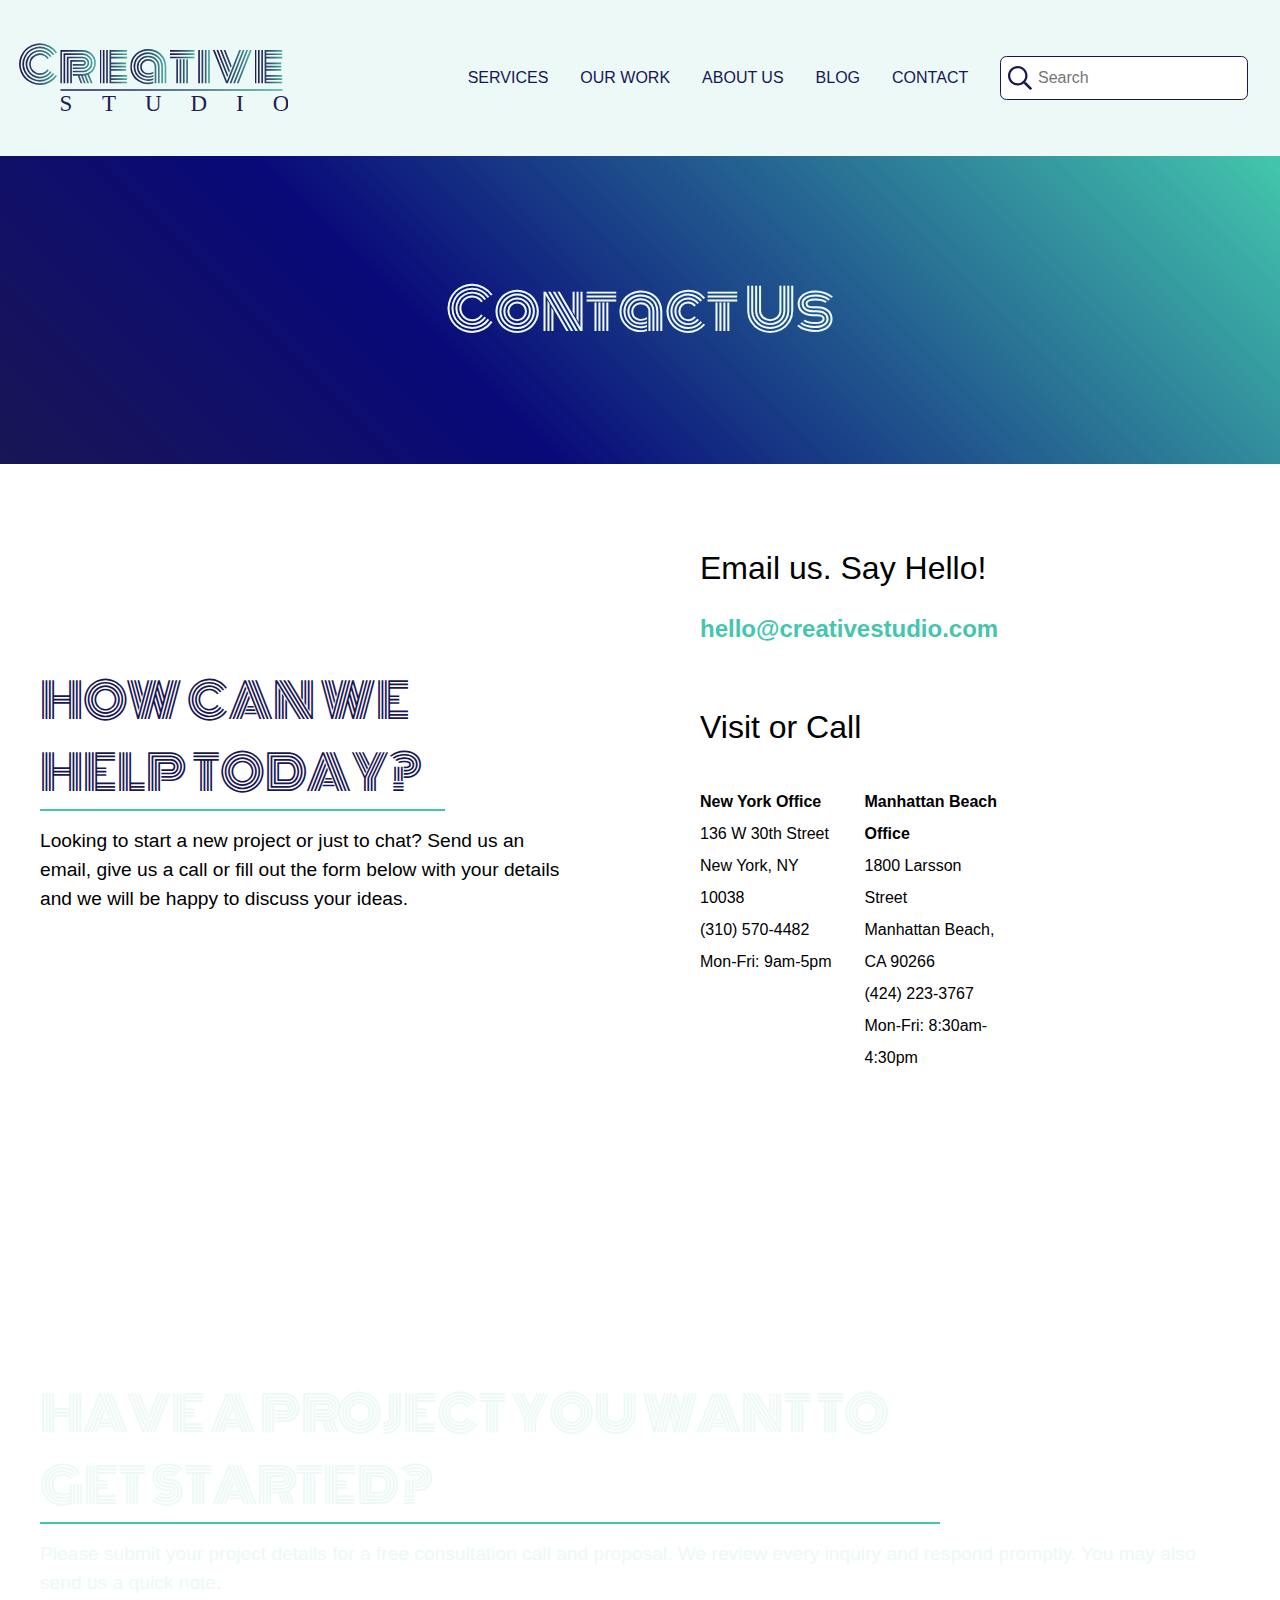
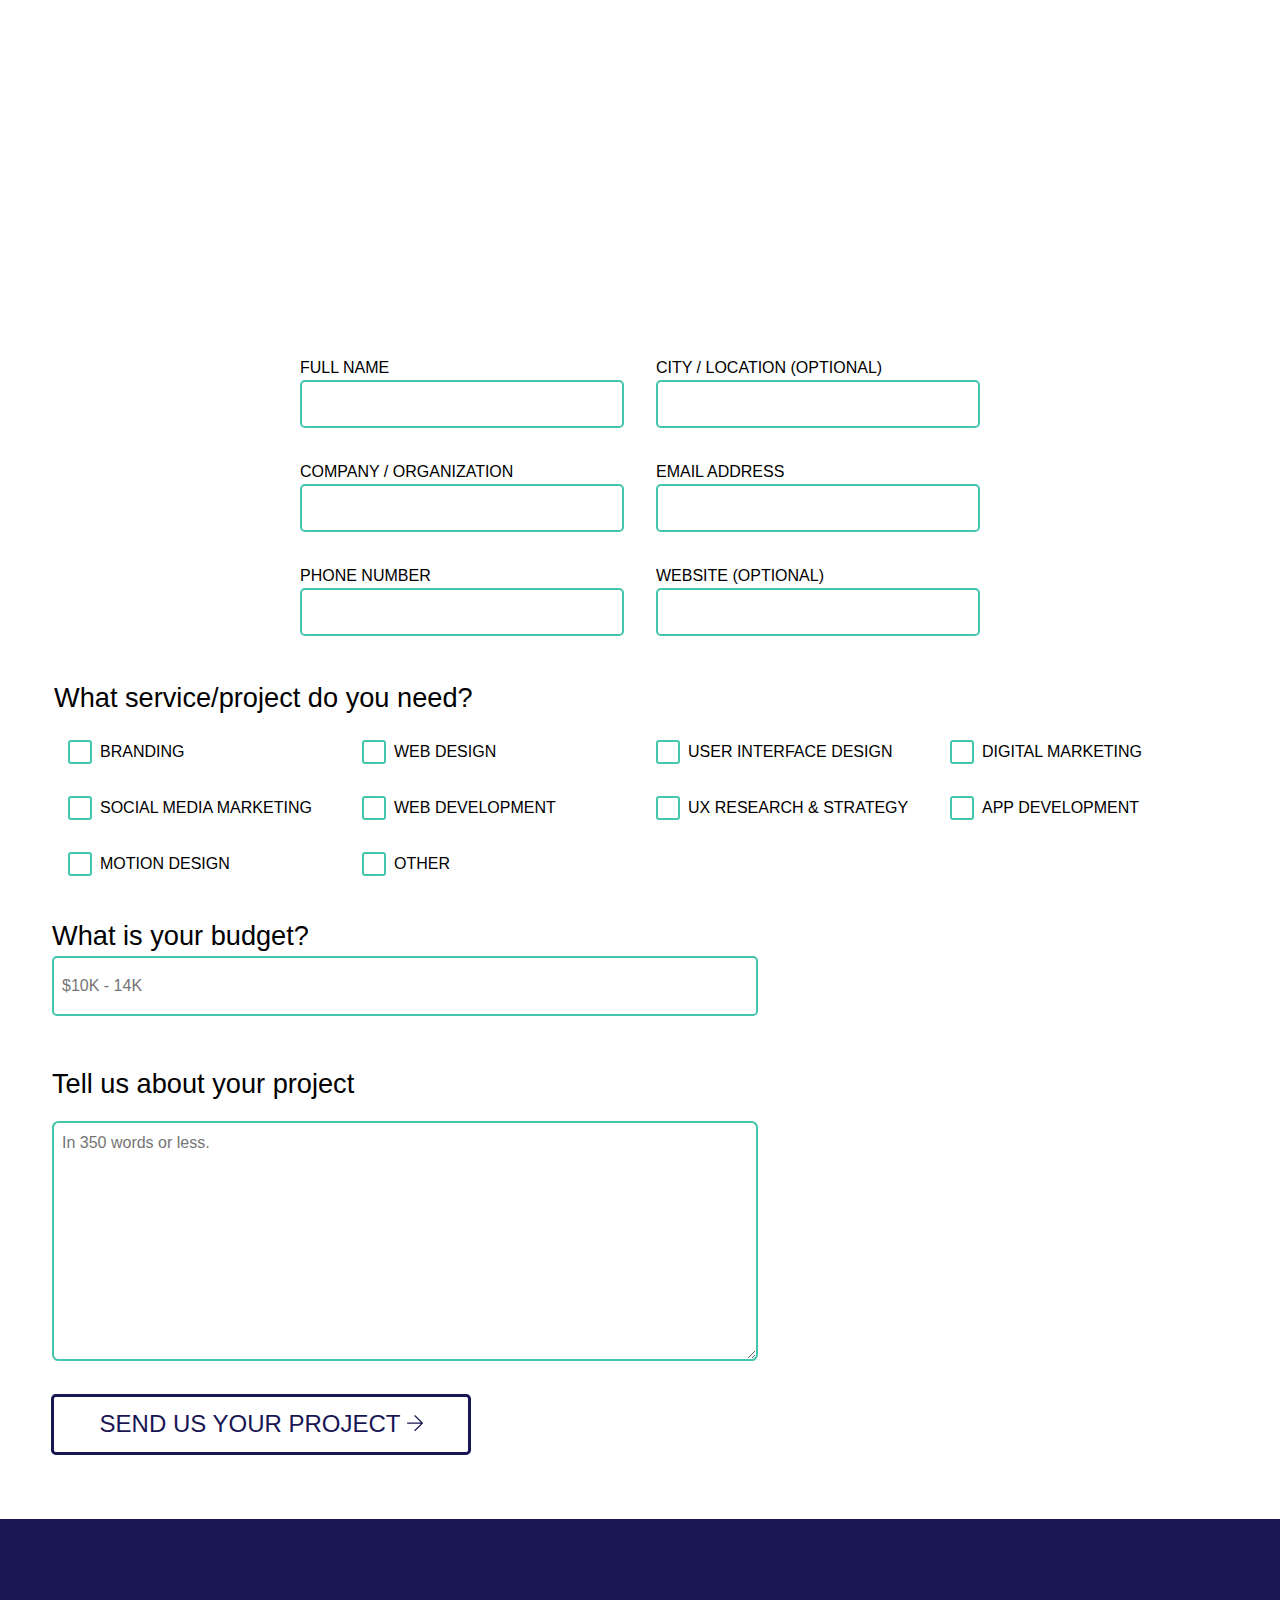
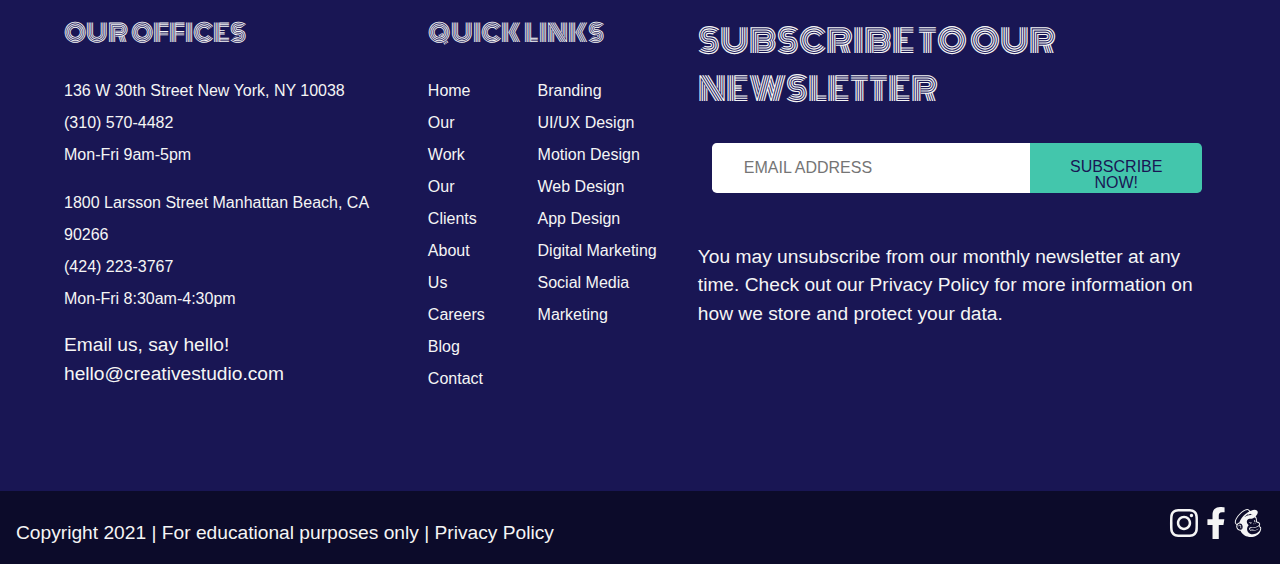
==== contact.html @ a8a440b5 "Initial commit" ====
<!DOCTYPE html>
<html lang="en">
	<head>
		<meta charset="utf-8">
		<meta name="viewport" content="width=device-width, initial-scale=1.0">
		<title>Creative Studio | Contact Us</title>
		<meta name="author" content="Christopher Glinka | glinkachris@gmail.com | GitHub: CGlinka95">
		<meta name="description" content="Assignment 3 to demonstrate my knowledge and skill to create an advanced layout.">
		<!-- Google Fonts -->
		<link rel="preconnect" href="https://fonts.googleapis.com">
		<link rel="preconnect" href="https://fonts.gstatic.com" crossorigin>
		<link href="https://fonts.googleapis.com/css2?family=Monoton&display=swap" rel="stylesheet">
		<!-- Stylesheets -->
		<link rel="stylesheet" type="text/css" href="css/modern-reset.css">
		<link rel="stylesheet" type="text/css" href="css/styles.css">
		<script src="js/index.js" defer></script>
	</head>
	<body>
		<header>
			<div class="inner-container wide-flex">
				<div class="flex">
					<h1 class="sr-only">Creative Studio</h1>
					<svg data-name="Layer 1" viewBox="0 0 556.74 156.56" xmlns="http://www.w3.org/2000/svg" xmlns:xlink="http://www.w3.org/1999/xlink"> 
						<a href="index.html">
							<defs>
							<style>.cls-1{fill:url(#a);}.cls-2{fill:url(#i);}.cls-3{fill:url(#h);}.cls-4{fill:url(#g);}.cls-5{fill:url(#f);}.cls-6{fill:url(#e);}.cls-7{fill:url(#d);}.cls-8{fill:url(#c);}.cls-9{font-size:47px;fill:#211c53;font-family:Rubik-Light, Rubik;font-weight:300;letter-spacing:1.25em;}.cls-10{letter-spacing:1.26em;}.cls-11{fill:none;stroke-miterlimit:10;stroke-width:3px;stroke:url(#b);}</style>
							<linearGradient id="a" x1="6.31" x2="84" y1="49.44" y2="49.44" gradientUnits="userSpaceOnUse">
							<stop stop-color="#fff" offset="0"/>
							<stop stop-color="#211c53" offset=".01"/>
							<stop stop-color="#232256" offset=".13"/>
							<stop stop-color="#283460" offset=".31"/>
							<stop stop-color="#30506f" offset=".51"/>
							<stop stop-color="#3b7884" offset=".74"/>
							<stop stop-color="#49ab9f" offset=".97"/>
							<stop stop-color="#4bb1a2" offset="1"/>
							</linearGradient>
							<linearGradient id="i" x1="90.52" x2="163.48" y1="54.54" y2="54.54" xlink:href="#a"/>
							<linearGradient id="h" x1="170.99" x2="227.37" y1="54.54" y2="54.54" xlink:href="#a"/>
							<linearGradient id="g" x1="233.75" x2="307.66" y1="54.47" y2="54.47" xlink:href="#a"/>
							<linearGradient id="f" x1="314.51" x2="365.55" y1="54.54" y2="54.54" xlink:href="#a"/>
							<linearGradient id="e" x1="373.01" x2="396.83" y1="54.54" y2="54.54" xlink:href="#a"/>
							<linearGradient id="d" x1="403.02" x2="482.5" y1="54.54" y2="54.54" xlink:href="#a"/>
							<linearGradient id="c" x1="488.51" x2="544.88" y1="54.54" y2="54.54" xlink:href="#a"/>
							<linearGradient id="b" x1="91" x2="545.49" y1="102.28" y2="102.28" gradientUnits="userSpaceOnUse">
							<stop stop-color="#fff" offset="0"/>
							<stop stop-color="#211c53" offset="0"/>
							<stop stop-color="#232256" offset=".13"/>
							<stop stop-color="#27325e" offset=".31"/>
							<stop stop-color="#2f4c6c" offset=".5"/>
							<stop stop-color="#397180" offset=".71"/>
							<stop stop-color="#46a099" offset=".93"/>
							<stop stop-color="#4bb1a2" offset="1"/>
							</linearGradient>
							</defs>
							<path class="cls-1" d="M84,25.53l-2.84,1.84A38.89,38.89,0,0,0,67.24,14.89,39.08,39.08,0,0,0,33.65,13.4,38.47,38.47,0,0,0,12.81,34.24a38.79,38.79,0,0,0,0,30.39A38.38,38.38,0,0,0,33.65,85.47a38.85,38.85,0,0,0,33.62-1.54A39.17,39.17,0,0,0,81.21,71.41L84,73.49A42.62,42.62,0,0,1,68.83,87a42.32,42.32,0,0,1-36.51,1.61A41.89,41.89,0,0,1,9.69,66a42,42,0,0,1,0-33A41.91,41.91,0,0,1,32.32,10.29a42.35,42.35,0,0,1,36.56,1.63A42.47,42.47,0,0,1,84,25.53ZM78.42,29.4l-2.83,1.84A32.22,32.22,0,0,0,64.08,20.92a32.28,32.28,0,0,0-27.81-1.25,31.45,31.45,0,0,0-17.2,17.2,32.26,32.26,0,0,0,0,25.14,31.54,31.54,0,0,0,17.2,17.2,31.81,31.81,0,0,0,12.57,2.55A31.45,31.45,0,0,0,64.1,77.93,32.41,32.41,0,0,0,75.59,67.58l2.74,2A35.61,35.61,0,0,1,65.64,81a35.86,35.86,0,0,1-34.71-.61,35.65,35.65,0,0,1-13-13,35.81,35.81,0,0,1,0-35.82,35.65,35.65,0,0,1,13-13,35.79,35.79,0,0,1,34.78-.57A35.75,35.75,0,0,1,78.42,29.4Zm-5.67,3.78L69.91,35a25.46,25.46,0,0,0-9-8.1A25.63,25.63,0,0,0,36,27.35a25.49,25.49,0,0,0-9.28,9.28,25.62,25.62,0,0,0,0,25.61A25.44,25.44,0,0,0,36,71.53a25.63,25.63,0,0,0,24.86.4A25.48,25.48,0,0,0,70,63.76l2.79,1.93A28.53,28.53,0,0,1,62.47,75a29,29,0,0,1-28.14-.47A28.65,28.65,0,0,1,23.79,63.94a29.12,29.12,0,0,1,0-29A28.8,28.8,0,0,1,34.33,24.39a29.08,29.08,0,0,1,28.14-.47A28.72,28.72,0,0,1,72.75,33.18Zm-5.62,3.88L64.34,38.9a18.63,18.63,0,0,0-15.5-8.18A18.73,18.73,0,0,0,30.13,49.44,18.71,18.71,0,0,0,48.84,68.15a18.29,18.29,0,0,0,8.86-2.22,18.61,18.61,0,0,0,6.64-6l2.74,2a22,22,0,0,1-7.84,7,22,22,0,0,1-19,.85A21.83,21.83,0,0,1,28.47,58a21.88,21.88,0,0,1,0-17.15A21.92,21.92,0,0,1,40.26,29.07a22,22,0,0,1,19,.87A21.94,21.94,0,0,1,67.13,37.06Z"/>
							<path class="cls-2" d="M116.22,69.66h20.51a23.27,23.27,0,0,0,11.63-3,23.17,23.17,0,0,0,11.72-20.32,20.87,20.87,0,0,0-3.17-11.08A23.48,23.48,0,0,0,148.34,27a23.13,23.13,0,0,0-11.61-3.07H93.92V88.57h-3.4v-68h46.21A26,26,0,0,1,147,22.62a27.66,27.66,0,0,1,8.53,5.58,26.64,26.64,0,0,1,5.77,8.24,23.58,23.58,0,0,1,2.17,9.88,27.05,27.05,0,0,1-3.78,14.43,24.83,24.83,0,0,1-10.16,9.39l7.14,18.43H153l-6.76-17.06c-.85.28-1.84.56-3,.85l6.38,16.21H146l-6.23-15.65a30.26,30.26,0,0,1-3.08.15l6,15.5h-3.6l-5.95-15.5h-3.07l5.72,15.5h-3.6l-5.76-15.5H116.22Zm0-6.8h20.51a16.39,16.39,0,0,0,11.68-4.63,15.73,15.73,0,0,0,4.86-11.91,14.56,14.56,0,0,0-5-10.89,16.3,16.3,0,0,0-11.58-4.71h-36V88.57h-3.4V27.32h39.41a19.57,19.57,0,0,1,14,5.7,17.85,17.85,0,0,1,6,13.3,19,19,0,0,1-5.89,14.22,19.48,19.48,0,0,1-14.06,5.72H116.22Zm0-6.81h20.51a10,10,0,0,0,6.9-2.55,9.16,9.16,0,0,0,2.84-7.18,8.1,8.1,0,0,0-3-6.1,9.76,9.76,0,0,0-6.78-2.69h-29.2v51h-3.4V34.13h32.6a13.1,13.1,0,0,1,9.2,3.68,11.35,11.35,0,0,1,3.94,8.51A12.43,12.43,0,0,1,146,55.89a13.14,13.14,0,0,1-9.31,3.57H116.22Zm-1.88,32.52h-3.41V40.93h25.8a6.67,6.67,0,0,1,4.49,1.58,4.87,4.87,0,0,1,1.85,3.81q0,6.33-6.34,6.33H116.22v-3.4h20.51a2.59,2.59,0,0,0,2.93-2.93,1.69,1.69,0,0,0-.87-1.4,3.61,3.61,0,0,0-2.06-.59H114.34Z"/>
							<path class="cls-3" d="M174.4,88.57H171v-68h3.41Zm6.8,0h-3.4v-68h3.4Zm6.81,0H184.6v-68H188Zm6.8-17h32.56V75H194.81v3.41h32.56v3.4H194.81v3.4h32.56v3.41h-36v-68h36v3.4H194.81v3.4h32.56v3.4H194.81v3.41h32.56v3.4H194.81V46h30.67v3.4H194.81v3.4h30.67v3.4H194.81V59.6h30.67V63H194.81Z"/>
							<path class="cls-4" d="M307.66,55V88.57h-3.4V55a33.21,33.21,0,0,0-4.49-17.22,30.93,30.93,0,0,0-12.24-11.72,36.13,36.13,0,0,0-17.3-4.14,32.92,32.92,0,0,0-16.77,4.4A32.76,32.76,0,0,0,239,65.57a29.72,29.72,0,0,0,5.1,9.12,35,35,0,0,0,7.47,6.74,33.72,33.72,0,0,0,9.12,4.3,34.39,34.39,0,0,0,10,1.46,26.77,26.77,0,0,0,10.58-2.12v3.5a32.46,32.46,0,0,1-10.77,1.84,39,39,0,0,1-11.13-1.61,35.49,35.49,0,0,1-10-4.75,38.13,38.13,0,0,1-8.1-7.42,32.36,32.36,0,0,1-5.48-10,36.48,36.48,0,0,1-2-12.1,36.36,36.36,0,0,1,10.33-25.45,35.31,35.31,0,0,1,11.62-7.7,37.36,37.36,0,0,1,14.53-2.86A40.73,40.73,0,0,1,285,21.18a35.85,35.85,0,0,1,11.9,7.35,33.38,33.38,0,0,1,7.9,11.55A38.17,38.17,0,0,1,307.66,55Zm-6.81,0V88.57h-3.4V55a26.62,26.62,0,0,0-3.57-13.82A24,24,0,0,0,284.13,32a29.75,29.75,0,0,0-13.9-3.21,26.42,26.42,0,0,0-13.37,3.47A25.4,25.4,0,0,0,244,54.54a26.8,26.8,0,0,0,2.22,11,22.66,22.66,0,0,0,6,8.2,27.66,27.66,0,0,0,8.55,5,28.8,28.8,0,0,0,10,1.77,26.26,26.26,0,0,0,10.49-2.22v3.45a30,30,0,0,1-10.58,2,31.31,31.31,0,0,1-15-3.68,28.68,28.68,0,0,1-15.07-25.57,28.62,28.62,0,0,1,2.29-11.34,28.41,28.41,0,0,1,15.66-15.55,30.1,30.1,0,0,1,11.72-2.31A33,33,0,0,1,285.85,29a27.46,27.46,0,0,1,11,10.49A30,30,0,0,1,300.85,55Zm-6.8,0V88.57h-3.4V55q0-8.92-5.72-14.2t-14.7-5.27a19,19,0,0,0-13.89,5.53,18.26,18.26,0,0,0-5.58,13.47,21.32,21.32,0,0,0,1.68,8.65A15.88,15.88,0,0,0,257,69.33a20.65,20.65,0,0,0,6.45,3.52A23.22,23.22,0,0,0,271,74.06a22.09,22.09,0,0,0,10.25-2.51v3.59a26.51,26.51,0,0,1-10.3,2.13,27.19,27.19,0,0,1-8.88-1.44,23.34,23.34,0,0,1-7.52-4.21,19.2,19.2,0,0,1-5.24-7.18,24.39,24.39,0,0,1-1.94-9.9A21.51,21.51,0,0,1,254,38.69a22.18,22.18,0,0,1,16.28-6.55,26.21,26.21,0,0,1,12.19,2.77,20.65,20.65,0,0,1,8.51,8A23.19,23.19,0,0,1,294.05,55Zm-10.21,0q0-6-3.73-9.35t-9.88-3.31a12.45,12.45,0,0,0-8.93,3.59,11.5,11.5,0,0,0-3.73,8.6,16,16,0,0,0,.75,5.08,10.49,10.49,0,0,0,5.15,6.19,14.35,14.35,0,0,0,3.76,1.4,19.94,19.94,0,0,0,4.18.42A18.77,18.77,0,0,0,281.24,65v3.41a21,21,0,0,1-9.87,2.41,21.88,21.88,0,0,1-6.41-.92,17.48,17.48,0,0,1-5.45-2.79,12.79,12.79,0,0,1-3.9-5.11,17.93,17.93,0,0,1-1.44-7.44,15,15,0,0,1,4.58-11.06A15.66,15.66,0,0,1,270.23,39q7.61,0,12.31,4.27T287.24,55V88.57h-3.4Z"/>
							<path class="cls-5" d="m314.51 23.92v-3.4h51v3.4zm0 6.8v-3.4h51v3.4zm0 6.81v-3.4h51v3.4zm13.61 1.84h3.4v49.2h-3.4zm6.81 0h3.4v49.2h-3.4zm6.8 0h3.4v49.2h-3.4zm6.8 0h3.41v49.2h-3.41z"/>
							<path class="cls-6" d="M373,20.52h3.41V88.57H373Zm6.81,0h3.4V88.57h-3.4Zm6.8,0H390V88.57h-3.41Zm6.81,0h3.4V88.57h-3.4Z"/>
							<path class="cls-7" d="M403,20.52h3.69L431.8,84l25.09-63.46h3.64L433.64,88.57H430Zm7.32,0H414l20.18,51-1.94,4.35Zm7.33,0h3.68L437.8,62.24,436,66.92Zm7.32,0h3.64l12.76,32.27-1.79,4.78Zm39.18,0h3.68L440.92,88.57h-3.64Zm7.37,0h3.64L448.24,88.57H444.6Zm7.28,0h3.68L455.57,88.57h-3.64Z"/>
							<path class="cls-8" d="M491.91,88.57h-3.4v-68h3.4Zm6.8,0h-3.4v-68h3.4Zm6.81,0h-3.4v-68h3.4Zm6.8-17h32.56V75H512.32v3.41h32.56v3.4H512.32v3.4h32.56v3.41h-36v-68h36v3.4H512.32v3.4h32.56v3.4H512.32v3.41h32.56v3.4H512.32V46H543v3.4H512.32v3.4H543v3.4H512.32V59.6H543V63H512.32Z"/>
							<text class="cls-9" transform="translate(89 146.13)">S<tspan class="cls-10" x="87.28" y="0">TUDIO</tspan></text>
							<line class="cls-11" x1="91" x2="545.49" y1="102.28" y2="102.28"/>
						</a>
					</svg>
					<div class="menu-icon">
						<svg enable-background="new 0 0 150 150" version="1.1" viewBox="0 0 150 150" xml:space="preserve" xmlns="http://www.w3.org/2000/svg">
							<path d="M15,30h120c8.284,0,15-6.716,15-15s-6.716-15-15-15H15C6.716,0,0,6.716,0,15S6.716,30,15,30z"/>
							<path d="M135,60H15C6.716,60,0,66.716,0,75s6.716,15,15,15h120c8.284,0,15-6.716,15-15S143.284,60,135,60z"/>
							<path d="M135 120h-120c-8.284 0-15 6.716-15 15s6.716 15 15 15h120c8.284 0 15-6.716 15-15s-6.716-15-15-15z"/>
						</svg>
					</div>
				</div>
				<nav class="navbar">
					<ul class="main-menu">
						<li>
							<a href="#">Services</a>
						</li>
						<li>
							<a href="#">Our Work</a>		
						</li>
						<li>
							<a href="#">About Us</a>	
						</li>
						<li>
							<a href="#">Blog</a>	
						</li>
						<li>
							<a href="contact.html">Contact</a>	
						</li>
						<li>
							<form action="#" method="GET" role="search">
								<label class="sr-only" for="search">Search Bar</label>
								<input type="text" id="search" placeholder="Search" />
							</form>		
						</li>
					</ul>
				</nav>
			</div>
		</header>

        <main>
            <h1>Contact Us</h1>
            <section class="contact-section-1">
                <div>
                    <h2>How Can We Help Today?</h2>
                    <p>
                        Looking to start a new project or just to chat? Send us an email, give us a call or fill out the form below with your details and we will be happy to discuss your ideas.
                    </p>
                </div>
                <div>
                    <h3>Email us. Say Hello!</h3>
                    <p>hello@creativestudio.com</p>
                    <h3>Visit or Call</h3>
                    <div class="md-flex-container">
                        <ul>
                            <li>New York Office</li>
                            <li>136 W 30th Street</li>
							<li>New York, NY 10038</li>
                            <li>(310) 570-4482</li>
                            <li>Mon-Fri: 9am-5pm</li>
                        </ul>
                        <ul>
                            <li>Manhattan Beach Office</li>
                            <li>1800 Larsson Street</li>
                            <li>Manhattan Beach, CA 90266</li>
							<li>(424) 223-3767</li>
                            <li>Mon-Fri: 8:30am-4:30pm</li>
                        </ul>
                    </div>
                </div>
            </section>

            <section class="background-img-2">
				<div class="wrapper-2">
					<h2>Have A Project You Want To Get Started?</h2>
					<p>
						Please submit your project details for a free consultation call and proposal. We review every inquiry and respond promptly. You may also send us a quick note.
					</p>
				</div>
            </section>

            <form action="#" method="POST">
                <fieldset class="md-flex-container">
					<div class="customer-info">
						<div>
							<label for="fullName">Full Name</label>
							<input type="text" id="fullName" required>
						</div>
						<div>
							<label for="company">Company / Organization</label>
							<input type="text" id="company" required>
						</div>
						<div>
							<label for="phone">Phone Number</label>
							<input type="text" id="phone" required>
						</div>
					</div>
					<div class="customer-info">
						<div>
							<label for="city">City / Location (optional)</label>
							<input type="text" id="city">
						</div>
						<div>
							<label for="email">Email Address</label>
							<input type="email" id="email" required>
						</div>
						<div>
							<label for="website">Website (optional)</label>
							<input type="text" id="website">
						</div>
					</div>
				</fieldset>

				<fieldset class="checkbox-form-control">
					<legend>What service/project do you need?</legend>
					<div>
						<input type="checkbox" id="checkbox_1">
						<label for="checkbox_1">Branding</label>
					</div>
					<div>
						<input type="checkbox" id="checkbox_2">
						<label for="checkbox_2">Web Design</label>
					</div>
					<div>
						<input type="checkbox" id="checkbox_3">
						<label for="checkbox_3">User Interface Design</label>
					</div>
					<div>
						<input type="checkbox" id="checkbox_4">
						<label for="checkbox_4">Digital Marketing</label>
					</div>
					<div>
						<input type="checkbox" id="checkbox_5">
						<label for="checkbox_5">Social Media Marketing</label>
					</div>
					<div>
						<input type="checkbox" id="checkbox_6">
						<label for="checkbox_6">Web Development</label>
					</div>
					<div>
						<input type="checkbox" id="checkbox_7">
						<label for="checkbox_7">UX Research & Strategy</label>
					</div>
					<div>
						<input type="checkbox" id="checkbox_8">
						<label for="checkbox_8">App Development</label>
					</div>
					<div>
						<input type="checkbox" id="checkbox_9">
						<label for="checkbox_9">Motion Design</label>
					</div>
					<div>
						<input type="checkbox" id="checkbox_10">
						<label for="checkbox_10">Other</label>
					</div>
				</fieldset>

				<fieldset class="budget-form-control">
					<div>
						<label for="budget">What is your budget?</label>
						<input type="number" id="budget" placeholder="$10K - 14K">
					</div>
				</fieldset>

				<fieldset class="textarea-form-control">
					<label for="description">Tell us about your project</label>
					<textarea name="projectDescription" id="description" placeholder="In 350 words or less." maxlength="350"></textarea>
				</fieldset>
				<div class="wrapper">
					<button type="submit">Send Us Your Project 
						<svg class="svg-inline--fa fa-arrow-right fa-w-14" aria-hidden="true" data-icon="arrow-right" data-prefix="fal" focusable="false" role="img" viewBox="0 0 448 512" xmlns="http://www.w3.org/2000/svg">
							<path d="M216.464 36.465l-7.071 7.07c-4.686 4.686-4.686 12.284 0 16.971L387.887 239H12c-6.627 0-12 5.373-12 12v10c0 6.627 5.373 12 12 12h375.887L209.393 451.494c-4.686 4.686-4.686 12.284 0 16.971l7.071 7.07c4.686 4.686 12.284 4.686 16.97 0l211.051-211.05c4.686-4.686 4.686-12.284 0-16.971L233.434 36.465c-4.686-4.687-12.284-4.687-16.97 0z" fill="currentColor"/>
						</svg>
					</button>
				</div>
            </form>
        </main>

        <footer>
            <section class="lg-flex-container">
				<div class="footer-flex-container">
					<div>
						<h2>Our Offices</h2>
						<ul>
							<li>136 W 30th Street New York, NY 10038</li>
							<li>(310) 570-4482</li>
							<li>Mon-Fri 9am-5pm</li>
						</ul>
						<ul>
							<li>1800 Larsson Street Manhattan Beach, CA 90266</li>
							<li>(424) 223-3767</li>
							<li>Mon-Fri 8:30am-4:30pm</li>
						</ul>
						<p>Email us, say hello! hello@creativestudio.com</p>
					</div>
	
					<div>
						<h2>Quick Links</h2>
						<nav class="footer-flex-container-2">
							<ul>
								<li><a href="#">Home</a></li>
								<li><a href="#">Our Work</a></li>
								<li><a href="#">Our Clients</a></li>
								<li><a href="#">About Us</a></li>
								<li><a href="#">Careers</a></li>
								<li><a href="#">Blog</a></li>
								<li><a href="#">Contact</a></li>
							</ul>
							<ul>
								<li><a href="#">Branding</a></li>
								<li><a href="#">UI/UX Design</a></li>
								<li><a href="#">Motion Design</a></li>
								<li><a href="#">Web Design</a></li>
								<li><a href="#">App Design</a></li>
								<li><a href="#">Digital Marketing</a></li>
								<li><a href="#">Social Media Marketing</a></li>
							</ul>
						</nav>
					</div>
				</div>
				
				<section>
					<h2>Subscribe To Our Newsletter</h2>
					<form action="#" method="POST">
						<fieldset class="subscription-form-control">
							<label class="sr-only" for="subEmail">Email Address</label>
							<input type="text" id="subEmail" placeholder="EMAIL ADDRESS">
							<button type="submit">SUBSCRIBE NOW!</button>
						</fieldset>
					</form>
					<p>
						You may unsubscribe from our monthly newsletter at any time. Check out our Privacy Policy for more information on how we store and protect your data.
					</p>
				</section>
			</section>

			<div class="sub-footer">
				<div class="sub-footer-wrapper">
					<div class="svg-container">
						<svg class="svg-inline--fa fa-instagram fa-w-14" aria-hidden="true" data-icon="instagram" data-prefix="fab" focusable="false" role="img" viewBox="0 0 448 512" xmlns="http://www.w3.org/2000/svg">
							<path d="M224.1 141c-63.6 0-114.9 51.3-114.9 114.9s51.3 114.9 114.9 114.9S339 319.5 339 255.9 287.7 141 224.1 141zm0 189.6c-41.1 0-74.7-33.5-74.7-74.7s33.5-74.7 74.7-74.7 74.7 33.5 74.7 74.7-33.6 74.7-74.7 74.7zm146.4-194.3c0 14.9-12 26.8-26.8 26.8-14.9 0-26.8-12-26.8-26.8s12-26.8 26.8-26.8 26.8 12 26.8 26.8zm76.1 27.2c-1.7-35.9-9.9-67.7-36.2-93.9-26.2-26.2-58-34.4-93.9-36.2-37-2.1-147.9-2.1-184.9 0-35.8 1.7-67.6 9.9-93.9 36.1s-34.4 58-36.2 93.9c-2.1 37-2.1 147.9 0 184.9 1.7 35.9 9.9 67.7 36.2 93.9s58 34.4 93.9 36.2c37 2.1 147.9 2.1 184.9 0 35.9-1.7 67.7-9.9 93.9-36.2 26.2-26.2 34.4-58 36.2-93.9 2.1-37 2.1-147.8 0-184.8zM398.8 388c-7.8 19.6-22.9 34.7-42.6 42.6-29.5 11.7-99.5 9-132.1 9s-102.7 2.6-132.1-9c-19.6-7.8-34.7-22.9-42.6-42.6-11.7-29.5-9-99.5-9-132.1s-2.6-102.7 9-132.1c7.8-19.6 22.9-34.7 42.6-42.6 29.5-11.7 99.5-9 132.1-9s102.7-2.6 132.1 9c19.6 7.8 34.7 22.9 42.6 42.6 11.7 29.5 9 99.5 9 132.1s2.7 102.7-9 132.1z" fill="currentColor"/>
						</svg>
						<svg class="svg-inline--fa fa-facebook-f fa-w-10" aria-hidden="true" data-icon="facebook-f" data-prefix="fab" focusable="false" role="img" viewBox="0 0 320 512" xmlns="http://www.w3.org/2000/svg">
							<path d="M279.14 288l14.22-92.66h-88.91v-60.13c0-25.35 12.42-50.06 52.24-50.06h40.42V6.26S260.43 0 225.36 0c-73.22 0-121.08 44.38-121.08 124.72v70.62H22.89V288h81.39v224h100.17V288z" fill="currentColor"/>
						</svg>
						<svg class="svg-inline--fa fa-mailchimp fa-w-14" aria-hidden="true" data-icon="mailchimp" data-prefix="fab" focusable="false" role="img" viewBox="0 0 448 512" xmlns="http://www.w3.org/2000/svg">
							<path d="M330.61 243.52a36.15 36.15 0 0 1 9.3 0c1.66-3.83 1.95-10.43.45-17.61-2.23-10.67-5.25-17.14-11.48-16.13s-6.47 8.74-4.24 19.42c1.26 6 3.49 11.14 6 14.32zM277.05 252c4.47 2 7.2 3.26 8.28 2.13 1.89-1.94-3.48-9.39-12.12-13.09a31.44 31.44 0 0 0-30.61 3.68c-3 2.18-5.81 5.22-5.41 7.06.85 3.74 10-2.71 22.6-3.48 7-.44 12.8 1.75 17.26 3.71zm-9 5.13c-9.07 1.42-15 6.53-13.47 10.1.9.34 1.17.81 5.21-.81a37 37 0 0 1 18.72-1.95c2.92.34 4.31.52 4.94-.49 1.46-2.22-5.71-8-15.39-6.85zm54.17 17.1c3.38-6.87-10.9-13.93-14.3-7s10.92 13.88 14.32 6.97zm15.66-20.47c-7.66-.13-7.95 15.8-.26 15.93s7.98-15.81.28-15.96zm-218.79 78.9c-1.32.31-6 1.45-8.47-2.35-5.2-8 11.11-20.38 3-35.77-9.1-17.47-27.82-13.54-35.05-5.54-8.71 9.6-8.72 23.54-5 24.08 4.27.57 4.08-6.47 7.38-11.63a12.83 12.83 0 0 1 17.85-3.72c11.59 7.59 1.37 17.76 2.28 28.62 1.39 16.68 18.42 16.37 21.58 9a2.08 2.08 0 0 0-.2-2.33c.03.89.68-1.3-3.35-.39zm299.72-17.07c-3.35-11.73-2.57-9.22-6.78-20.52 2.45-3.67 15.29-24-3.07-43.25-10.4-10.92-33.9-16.54-41.1-18.54-1.5-11.39 4.65-58.7-21.52-83 20.79-21.55 33.76-45.29 33.73-65.65-.06-39.16-48.15-51-107.42-26.47l-12.55 5.33c-.06-.05-22.71-22.27-23.05-22.57C169.5-18-41.77 216.81 25.78 273.85l14.76 12.51a72.49 72.49 0 0 0-4.1 33.5c3.36 33.4 36 60.42 67.53 60.38 57.73 133.06 267.9 133.28 322.29 3 1.74-4.47 9.11-24.61 9.11-42.38s-10.09-25.27-16.53-25.27zm-316 48.16c-22.82-.61-47.46-21.15-49.91-45.51-6.17-61.31 74.26-75.27 84-12.33 4.54 29.64-4.67 58.49-34.12 57.81zM84.3 249.55C69.14 252.5 55.78 261.09 47.6 273c-4.88-4.07-14-12-15.59-15-13.01-24.85 14.24-73 33.3-100.21C112.42 90.56 186.19 39.68 220.36 48.91c5.55 1.57 23.94 22.89 23.94 22.89s-34.15 18.94-65.8 45.35c-42.66 32.85-74.89 80.59-94.2 132.4zM323.18 350.7s-35.74 5.3-69.51-7.07c6.21-20.16 27 6.1 96.4-13.81 15.29-4.38 35.37-13 51-25.35a102.85 102.85 0 0 1 7.12 24.28c3.66-.66 14.25-.52 11.44 18.1-3.29 19.87-11.73 36-25.93 50.84A106.86 106.86 0 0 1 362.55 421a132.45 132.45 0 0 1-20.34 8.58c-53.51 17.48-108.3-1.74-126-43a66.33 66.33 0 0 1-3.55-9.74c-7.53-27.2-1.14-59.83 18.84-80.37 1.23-1.31 2.48-2.85 2.48-4.79a8.45 8.45 0 0 0-1.92-4.54c-7-10.13-31.19-27.4-26.33-60.83 3.5-24 24.49-40.91 44.07-39.91l5 .29c8.48.5 15.89 1.59 22.88 1.88 11.69.5 22.2-1.19 34.64-11.56 4.2-3.5 7.57-6.54 13.26-7.51a17.45 17.45 0 0 1 13.6 2.24c10 6.64 11.4 22.73 11.92 34.49.29 6.72 1.1 23 1.38 27.63.63 10.67 3.43 12.17 9.11 14 3.19 1.05 6.15 1.83 10.51 3.06 13.21 3.71 21 7.48 26 12.31a16.38 16.38 0 0 1 4.74 9.29c1.56 11.37-8.82 25.4-36.31 38.16-46.71 21.68-93.68 14.45-100.48 13.68-20.15-2.71-31.63 23.32-19.55 41.15 22.64 33.41 122.4 20 151.37-21.35.69-1 .12-1.59-.73-1-41.77 28.58-97.06 38.21-128.46 26-4.77-1.85-14.73-6.44-15.94-16.67 43.6 13.49 71 .74 71 .74s2.03-2.79-.56-2.53zm-68.47-5.7zm-83.4-187.5c16.74-19.35 37.36-36.18 55.83-45.63a.73.73 0 0 1 1 1c-1.46 2.66-4.29 8.34-5.19 12.65a.75.75 0 0 0 1.16.79c11.49-7.83 31.48-16.22 49-17.3a.77.77 0 0 1 .52 1.38 41.86 41.86 0 0 0-7.71 7.74.75.75 0 0 0 .59 1.19c12.31.09 29.66 4.4 41 10.74.76.43.22 1.91-.64 1.72-69.55-15.94-123.08 18.53-134.5 26.83a.76.76 0 0 1-1-1.12z" fill="currentColor"/>
						</svg>
					</div>
					<p>Copyright 2021 | For educational purposes only | Privacy Policy</p>
				</div>
			</div>
        </footer>
    </body>
</html>
---- css/styles.css ----
:root {
    /** colours **/
    --yellow:           #FED766; 
    --lt-seafoam-green: #ecf9f6;
    --seafoam-green:    #43C6AC;
    --md-blue:          #191654;
    --dk-blue:          #0C0B2A;
    --blue-grey:        #6B717E;

    /** typography **/
    --headings:'Monoton', cursive;
    --body: 'Rubik', sans-serif;
}

.sr-only {
    position: absolute;
    top: 0;
    left: -9999999px;
    width: 0.1rem;
    height: 0.1rem;
    visibility: hidden;
}

/* Typography */
h1 {
    font-family: var(--headings);
}

h2 {
    font-family: var(--headings);
    text-transform: uppercase;
    font-weight: 400;
}

main h2 {
    font-size: 3rem;
    border-bottom: solid var(--seafoam-green) 2px;
}

h3 {
    font-size: 2rem;
    margin-bottom: 0.7rem;
    color: var(--seafoam-green);
}

p {
    font-size: 1.2rem;
    margin-bottom: 1.5rem;
}

/* Universal */
body {
    font-family: var(--body);
}

main section {
    margin-bottom: 4rem;
}

main section h2 {
    margin-bottom: 1rem;
}

main button {
    display: block;
    font-size: 1.5rem;
    border-style: none;
    border-radius: 0.3rem;
    width: 100%;
    padding: 0.6rem 0;
}

button:hover {
    cursor: pointer;
}

main svg {
    width: 1rem;
}

.flex {
    display: flex;
    justify-content: space-between;
    align-items: center;
}

.wrapper {
    margin: 0 1rem;
}

.wrapper-2 {
    margin: 0 1rem;
}

fieldset {
    border: none;
}

/* Menu */
header {
    background-color: var(--lt-seafoam-green);
    padding: 1rem;
    /* Sticky header */
    position: sticky;
    top: 0;
    z-index: 1;
}

header .flex > svg {
    width: 17rem;
}

header .flex > svg:hover {
    cursor: pointer;
}

.menu-icon {
    width: 2rem;
    fill: var(--md-blue);
}

.menu-icon:hover {
    cursor: pointer;
}

.navbar {
    position: absolute;
    background-color: var(--lt-seafoam-green);
    left: 0;
    width: 100vw;
    max-height: 0;
    overflow: hidden;
    transition: all 0.4s ease-in-out;
}

.navbar ul {
    padding: 0;
}

.main-menu a {
    font-size: 1.6rem;
    text-decoration: none;
    text-transform: uppercase;
    display: block;
    color: var(--md-blue);
    line-height: 4rem;
}

.main-menu li {
    list-style: none;
    border-bottom: solid var(--seafoam-green) 1px;
    padding: 0 1rem;
}

.main-menu li:hover {
    text-decoration: underline;
}

.main-menu li:last-of-type {
    border-bottom: none;
}

input[id="search"] {
    width: 100%;
    border: solid var(--md-blue) 1px;
    border-radius: 0.4rem;
    line-height: 2.5rem;
    padding-left: 2.3rem;
    margin: 1.5rem 0;
    background-image: url(../img/svg/search-icon.svg);
    background-repeat: no-repeat;
    background-size: 1.5rem;
    background-position: center left 7px;
}

.active-nav {
    max-height: 100vh;
}

/* Page 1: Home */
/* Main */
.home-section-1 {
    background: rgb(25,22,84);
    background: linear-gradient(45deg, rgba(25,22,84,1) 0%, rgba(9,9,121,1) 35%, rgba(67,198,172,1) 100%);
    padding-bottom: 4rem;
}

.home-section-1 h2 {
    font-size: 4rem;
    color: var(--lt-seafoam-green);
    padding-top: 4rem;
}

.home-section-1 p {
    color: whitesmoke;
    padding-bottom: 2rem;
}


.home-section-1 button {
    margin-bottom: 1rem;
    background-color: var(--seafoam-green);
    color: var(--md-blue);
}

.home-section-1 button:hover {
    background-color: var(--lt-seafoam-green);
    color: var(--seafoam-green);
}

.home-section-1 button:last-of-type {
    background-color: transparent;
    border: solid var(--seafoam-green) 1px;
    color: var(--seafoam-green);
}

.home-section-1 button:last-of-type:hover {
    background-color: var(--seafoam-green);
    color: var(--md-blue);
}

/* Section 2 */
main section:nth-child(2) .wrapper:nth-child(1) p {
    margin-bottom: 3rem;
}

main section:nth-child(2) button {
    background-color: transparent;
    border: solid black 3px;
    color: var(--md-blue);
    margin-top: 3rem;
}

main section:nth-child(2) button:hover {
    background-color: var(--seafoam-green);
}

/* Horizontal Scroll */
.horizontal-flex-container {
    display: flex;
    align-items: center;
    overflow: scroll;
    scrollbar-width: none;
}

.horizontal-flex-container > div {
    flex: 0 0 23rem;
}

.horizontal-flex-container img {
    width: 100%;
    height: 25vh;
}

.horizontal-flex-container div:nth-of-type(odd) {
    background-color: var(--md-blue);
    color: var(--lt-seafoam-green);
}

.horizontal-flex-container div:nth-of-type(even) {
    background-color: var(--seafoam-green);
    color: var(--md-blue);
}

.horizontal-flex-container p {
    margin: 0;
    padding: 0.5rem;
}

.horizontal-flex-container p:first-of-type {
    padding-bottom: 0;
}

.horizontal-flex-container::-webkit-scrollbar {
    width: 0;
    height: 0;
    background: transparent;
}

/* Section 3 */
main section:nth-child(3) p {
    padding-bottom: 1.5rem;
}

main section:nth-child(3) button {
    background-color: transparent;
    border: solid black 3px;
    color: var(--md-blue);
    margin-bottom: 4rem;
}

main section:nth-child(3) button:hover {
    background-color: var(--seafoam-green);
}

main section:nth-child(3) img {
    border-radius: 0.5rem;
    margin-bottom: 1.5rem;
}

/* Section 4 */
main section:nth-child(4) {
    background-color: var(--seafoam-green);
    margin-bottom: 0;
    padding-top: 4rem;
}

main section:nth-child(4) h2 {
    color: var(--md-blue);
    border-bottom: solid whitesmoke 2px;
}

main section:nth-child(4) button {
    margin: 2.5rem 0;
    background-color: transparent;
    border: solid black 3px;
    color: var(--md-blue);
}

main section:nth-child(4) button:hover {
    background-color: var(--lt-seafoam-green);
    color: var(--seafoam-green);
}

/* Section 5 */
.sec-flex-container section:first-of-type {
    background-color: var(--md-blue);
    padding-bottom: 0.5rem;
    padding-top: 3.5rem;
}

.sec-flex-container section:first-of-type div {
    margin-bottom: 4rem;
}

.sec-flex-container section:first-of-type h2 {
    color: var(--lt-seafoam-green);
}

.sec-flex-container section:first-of-type p {
    color: var(--lt-seafoam-green);
    padding-bottom: 1.5rem;
}

.sec-flex-container section:first-of-type button {
    background-color: transparent;
    border: solid var(--lt-seafoam-green) 3px;
    color: var(--lt-seafoam-green);
}

.sec-flex-container section:first-of-type button:hover {
    background-color: var(--lt-seafoam-green);
    color: var(--md-blue);
}

/* Section 6 */
.sec-flex-container section:last-of-type img {
    border-radius: 5px;
    margin-bottom: 1.5rem;
    width: 100%;
}

.sec-flex-container section:last-of-type a {
    font-size: 1.5rem;
    color: black;
    text-decoration: none;
    border-bottom: solid var(--seafoam-green) 2px;
}

.sec-flex-container section:last-of-type a:hover {
    cursor: pointer;
}

/* Page 1 Background-img */
.background-img {
    padding: 15rem 5rem;
    margin-bottom: 0;
    position: relative;
}

.background-img::before {
    background: url(../img/cta-banner-small.webp) center bottom / cover no-repeat;
    content: '';
    position: absolute;
    top: 0;
    left: 0;
    width: 100%;
    height: 100%;
    filter: brightness(40%);
}

.background-img .wrapper {
    position: relative;
}

.background-img h2 {
    color: var(--lt-seafoam-green);
    text-align: center;
    border: none;
}

.background-img p {
    color: var(--lt-seafoam-green);
    text-align: center;
}

.background-img button {
    background-color: var(--seafoam-green);
    color: var(--md-blue);
    margin-top: 4rem;
}

.background-img button:hover {
    background-color: var(--lt-seafoam-green);
}

/* Page 2: Contact Us */
/* Main */

/* Section 1 */
main > h1 {
    background: rgb(25,22,84);
    background: linear-gradient(45deg, rgba(25,22,84,1) 0%, rgba(9,9,121,1) 35%, rgba(67,198,172,1) 100%);
    text-align: center;
    font-size: 3.5rem;
    font-weight: 400;
    color: var(--lt-seafoam-green);
    padding: 7rem 0;
    border: none;
}

.contact-section-1 {
    margin: 0 1rem;
    padding: 3rem 0;
}

.contact-section-1 h2 {
    color: var(--md-blue);
}

.contact-section-1 h3 {
    color: black;
    padding: 2rem 0 0.5rem 0;
    font-weight: 100; 
}

.contact-section-1 div:nth-child(2) p {
    color: var(--seafoam-green);
    font-weight: bold;
    font-size: 1.5rem;
}

.contact-section-1 ul {
    padding: 0;
}

.contact-section-1 ul li {
    list-style: none;
    line-height: 2rem;
}

.contact-section-1 ul li:first-child {
    font-weight: bold;
}

/* Background-img 2 */
.background-img-2 {
    padding: 15rem 0;
    position: relative;
}

.background-img-2::before {
    background: url(../img/do-something-great-parallax-small.webp) top center / cover no-repeat;
    content: '';
    position: absolute;
    top: 0;
    left: 0;
    width: 100%;
    background-attachment: fixed;
    height: 100%;
    filter: brightness(40%);
}

.background-img-2 .wrapper-2 {
    position: relative;
}

.background-img-2 h2 {
    color: var(--lt-seafoam-green);
}

.background-img-2 p {
    color: var(--lt-seafoam-green);
}

/* Page 2 Form */
/* Customer Info */
.customer-info {
    border: none;
}

.customer-info label {
    display: block;
    text-transform: uppercase;
}

.customer-info input {
    border: solid var(--seafoam-green) 2px;
    border-radius: 0.3rem;
    width: 100%;
    height: 3rem;
    margin-bottom: 2rem;
}

/* Checkboxes */
.checkbox-form-control {
    border: none;
}

.checkbox-form-control legend {
    font-size: 1.7rem;
    padding-bottom: 0.5rem;
}

.checkbox-form-control input {
    display: none;
}

.checkbox-form-control input + *::before {
    content: "";
    display: inline-block;
    vertical-align: bottom;
    width: 1.5rem;
    height: 1.5rem;
    margin-right: 0.5rem;
    border-radius: 3px;
    border-style: solid;
    border-width: 2px;
    border-color: var(--seafoam-green);
    flex-shrink: 0;
}

.checkbox-form-control input:checked + *::before {
    content: "✓";
    color: white;
    text-align: center;
    background: var(--seafoam-green);
}

.checkbox-form-control input + * {
    display: inline-flex;
    padding: 0.5rem 1rem;
}

.checkbox-form-control label {
    text-transform: uppercase;
}

.checkbox-form-control div {
    padding-bottom: 1rem;
}

/* Budget */
.budget-form-control {
    border: none;
}

.budget-form-control label {
    display: block;
    font-size: 1.7rem;
}

.budget-form-control input {
    width: 100%;
    padding: 1rem 0 1rem 0.5rem;
    margin-bottom: 2rem;
    border: solid var(--seafoam-green) 2px;
    border-radius: 0.3rem;
}

/* Text Area */
.textarea-form-control {
    border: none;
}

.textarea-form-control label {
    display: block;
    font-size: 1.7rem;
    padding-bottom: 1rem;
}

.textarea-form-control textarea {
    border: solid var(--seafoam-green) 2px;
    border-radius: 0.4rem;
    width: 100%;
    padding: 0.5rem 0 0 0.5rem;
    margin-bottom: 1rem;
    resize: vertical;
    min-height: 15rem;
}

main form button {
    background-color: transparent;
    border: solid var(--md-blue) 3px;
    color: var(--md-blue);
    width: 100%;
    text-transform: uppercase;
    margin-bottom: 4rem;
}

main form button:hover {
    background-color: var(--seafoam-green);
}

/* Footer */
footer {
    background-color: var(--md-blue);
    color: whitesmoke;
}

footer > section > div {
    padding: 2rem 1rem;
}

footer > section > section {
    padding: 0 1rem 1rem 1rem;
}

footer p {
    margin-bottom: 0;
}

.footer-flex-container h2 {
    padding: 1rem 0 0.5rem 0;
}

.footer-flex-container ul {
    padding: 0;
}

.footer-flex-container ul li {
    list-style: none;
    line-height: 2rem;
}

.footer-flex-container-2 {
    display: flex;
    gap: 3rem;
}

.footer-flex-container-2 ul a {
    color: whitesmoke;
    text-decoration: none;
}

footer .lg-flex-container section h2 {
    padding-bottom: 1.5rem;
    font-size: 2rem;
}

footer .lg-flex-container section form {
    margin-bottom: 2rem;
}

/* Subscription Form */
.subscription-form-control {
    border: none;
}

.subscription-form-control input {
    display: block;
    border: none;
    border-radius: 0.3rem;
    margin-bottom: 0.5rem;
    padding: 1rem 2rem;
    width: 100%;
}

.subscription-form-control button {
    border: none;
    border-radius: 0.3rem;
    padding: 1rem 2rem;
    width: 100%;
    background-color: var(--seafoam-green);
    color: var(--md-blue);
}

.subscription-form-control button:hover {
    background-color: var(--yellow);
}

footer .lg-flex-container section p {
    padding-bottom: 5rem;
}

/* sub-footer */
.sub-footer {
    background-color: var(--dk-blue);
}

.sub-footer p {
    color: whitesmoke;
    margin: 0.5rem 1rem 0 1rem;
    padding-bottom: 1rem;
}

.svg-container {
    display: flex;
    padding: 1rem 1rem 0 1rem;
}

.svg-container svg {
    color: whitesmoke;
    width: 2rem;
    height: 2rem;
}

.svg-container svg:hover {
    cursor: pointer;
}

@media screen and (min-width: 720px) {
    input[id="search"] {
        width: 50%;
    }

    main h2 {
        width: 75%;
    }

    .background-img::before {
        background: url(../img/cta-banner-medium.webp) center bottom / cover no-repeat;
    }

    .background-img-2::before {
        background: url(../img/do-something-great-parallax-medium.webp) top center / cover no-repeat;
        background-attachment: fixed;
    }

    .md-flex-container:first-of-type {
        display: flex;
        gap: 2rem;
    }

    main section:nth-child(2) button {
        width: 50%;
    }

    main section:nth-child(3) button {
        width: 50%;
    }

    main section:nth-child(3) .md-flex-container {
        display: flex;
        justify-content: space-between;
        flex-flow: row wrap;
    }

    main section:nth-child(3) .md-flex-container div {
        max-width: 48%;
    }

    main section:nth-child(3) .md-flex-container div img {
        height: 50vh;
    }

    main section:nth-child(4) p {
        width: 90%;
    }

    main section:nth-child(4) button {
        width: 50%;
    }

    .sec-flex-container section:first-of-type p {
        width: 75%;
    }

    .sec-flex-container section:first-of-type button {
        width: 50%;
    }

    .sec-flex-container section:last-of-type img {
        width: 35vw;
    }

    .background-img .wrapper {
        text-align: center;
    }
    
    .background-img .wrapper h2 {
        width: 75vw;
    }

    .footer-flex-container {
        display: flex;
        gap: 3rem;
    }

    .subscription-form-control {
        display: flex;
        line-height: 1rem;
    }

    .subscription-form-control input {
        width: 65%;
        border-radius: 0.3rem 0 0 0.3rem;
    }

    .subscription-form-control button {
        width: 35%;
        height: 3.125rem;
        border-radius: 0 0.3rem 0.3rem 0;
    }
    
    .sub-footer-wrapper{
        display: flex;
        justify-content:space-between;
        align-items: baseline;
        flex-direction: row-reverse;
    }

    /* Page 2 */
    .customer-info {
        width: 100%;
    }

    .checkbox-form-control {
        display: flex;
        flex-flow: row wrap;
    }
    
    .checkbox-form-control div {
        width: 50%;
    }

    .budget-form-control input {
        width: 60%;
    }

    .textarea-form-control textarea {
        width: 60%;
    }

    main form button {
        width: 50%;
    }
}

@media screen and (min-width: 1200px) {
    .wrapper {
        max-width: 1200px;
        margin: 0 auto;
    }
    
    .inner-container {
        max-width: 1300px;
        margin: 0 auto;
    }

    .background-img::before {
        background: url(../img/cta-banner-large.webp) center bottom / cover no-repeat;
    }

    .background-img-2::before {
        background: url(../img/do-something-great-parallax-large.webp) top center / cover no-repeat;
        background-attachment: fixed;
    }
    
    header .wide-flex {
        display: flex;
		justify-content: space-between;
		align-items: center;
	}
    
	header .wide-flex > .flex {
        width: 50%;
	}
    
	.navbar {
		position:static;
		max-height: unset;
	}

	.main-menu {
		display: flex;
		justify-content: flex-end;
        align-items: center;
	}

	.main-menu li {
		border: none;
	}

	.main-menu li:hover {
		background-color: unset;
		text-decoration: underline;
	}

    .main-menu a {
        font-size: 1rem;
    }

    input[id="search"] {
        width: 100%;
    }

	.menu-icon {
		display: none;
	}

    .md-flex-container:first-of-type {
        width: 55%;
    }

    .home-section-1 h2 {
        border: none;
    }

    .home-section-1 p {
        width: 58%;
    }

    .horizontal-flex-container {
        justify-content: center;
    }

    main section:nth-child(2) button {
        width: 25%;
    }

    main section:nth-child(3) .wrapper {
        max-width: 1400px;
        display: flex;
        gap: 5rem;
        align-items: center;
    }

    main section:nth-child(3) .wrapper h2 {
        width: 100%;
    }

    main section:nth-child(3) .wrapper button {
        width: 100%;
    }

    main section:nth-child(4) {
        display: flex;
        flex-direction: row-reverse;
        align-items: center;
        gap: 4rem;
        padding: 0;
    }

    main section:nth-child(4) h2 {
        width: 75%;
    }

    .sec-flex-container {
        display: flex;
    }

    .sec-flex-container section {
        margin-bottom: 0;
        width: 50%;
    }

    .sec-flex-container section:first-of-type {
        padding-left: 4rem;
        padding-top: 20rem;
    }

    .sec-flex-container .md-flex-container {
        display: block;
        padding-bottom: 4rem;
    }

    .sec-flex-container .md-flex-container img {
        height: 70vh;
        padding-top: 4rem;
    }

    .background-img .wrapper h2 {
        width: 100%;
    }

    footer .lg-flex-container {
        display: flex;
        align-items: center;
        padding: 3rem;
    }

    .footer-flex-container {
        width: 100%;
    }

    footer .lg-flex-container section {
        width: 80vw;
        padding-top: 2rem;
    }

    /* Page 2 */
    .contact-section-1 {
        display: flex;
        max-width: 1200px;
        margin: 0 auto;
        align-items: center;
        justify-content: space-between;
    }
    
    .contact-section-1 div {
        width: 45%;
    }

    .contact-section-1 ul {
        width: 100%;
    }

    .wrapper-2 {
        max-width: 1200px;
        margin: 0 auto;
    }
    
    form .md-flex-container {
        max-width: 1200px;
        margin: 0 auto;
    }

    .checkbox-form-control,
    .budget-form-control,
    .textarea-form-control {
        max-width: 1200px;
        margin: 0 auto;
    }

    .checkbox-form-control div {
        width: 25%;
    }

    main form button {
        width: 35%;
        margin-left: 0.7rem;
    }

    footer .lg-flex-container {
        max-width: 1800px;
        margin: 0 auto;
    }

    .sub-footer-wrapper {
        max-width: 1700px;
        margin: 0 auto;
    }
}
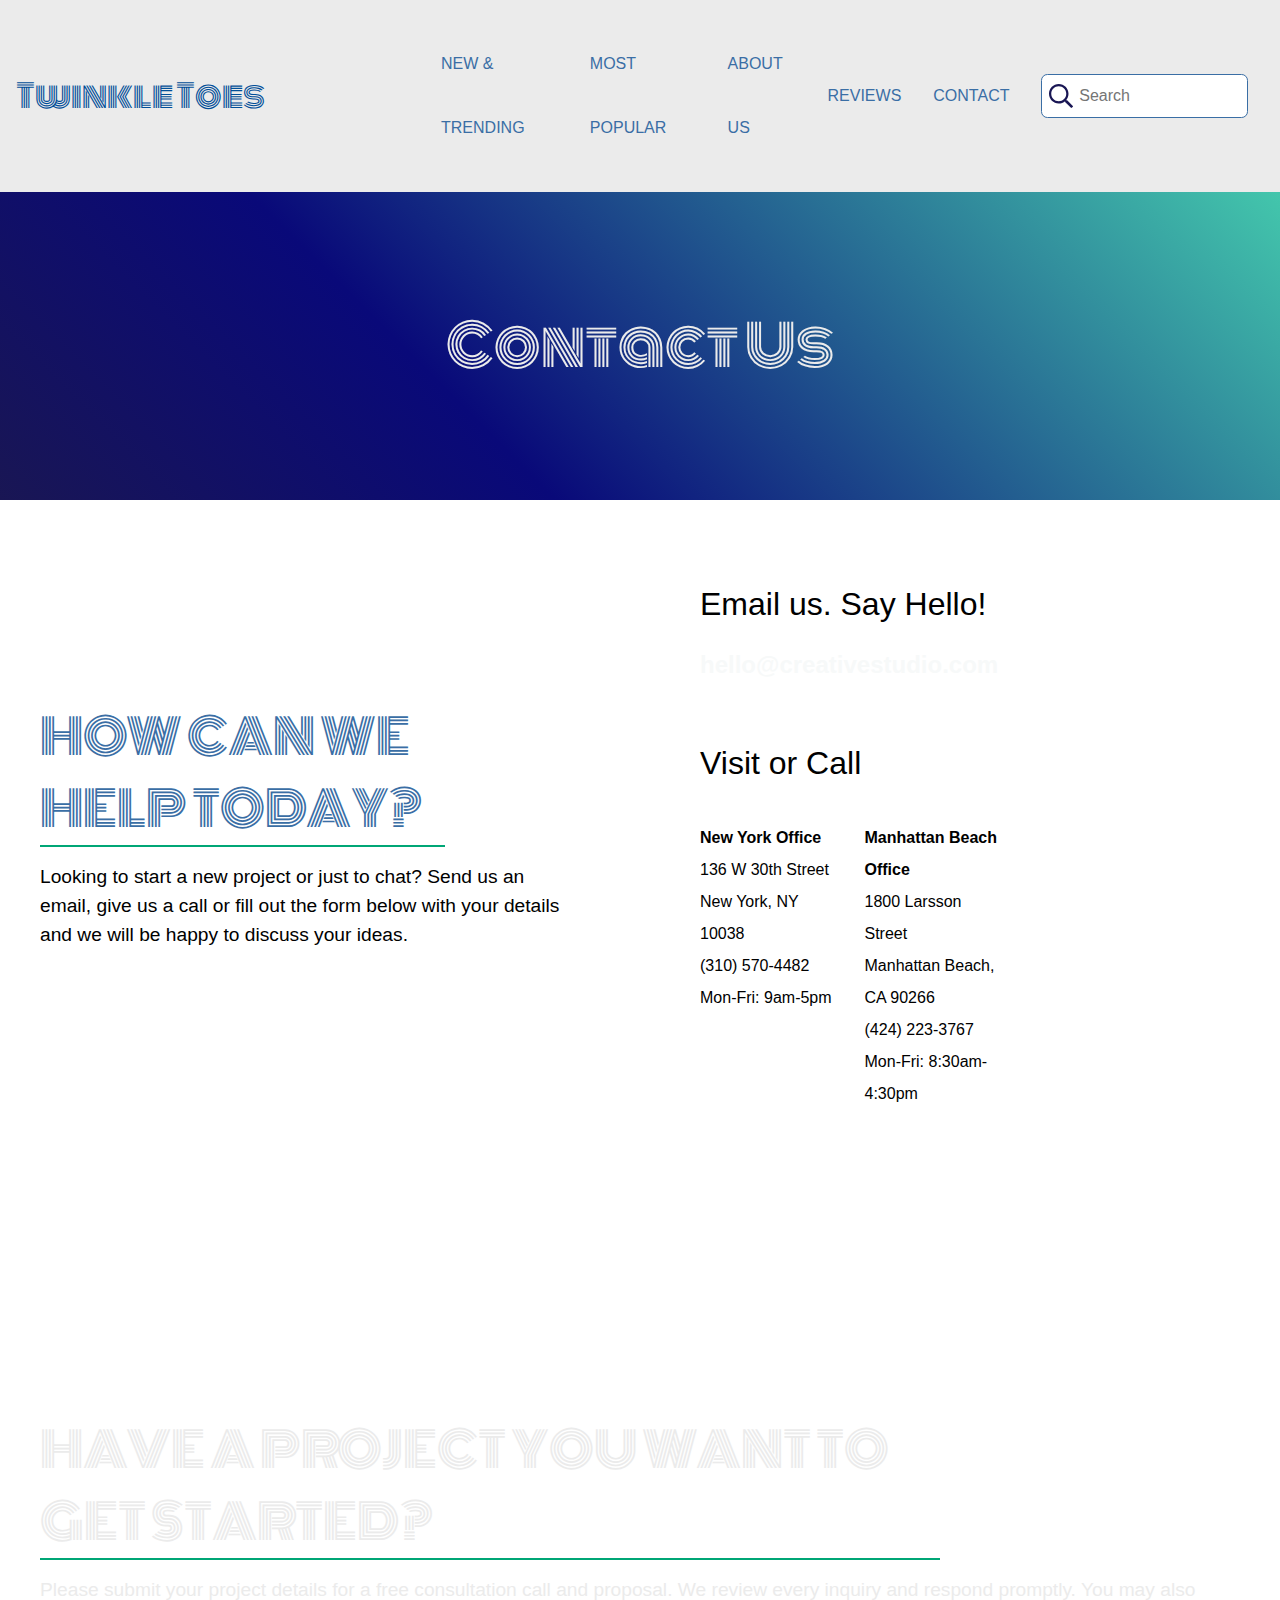
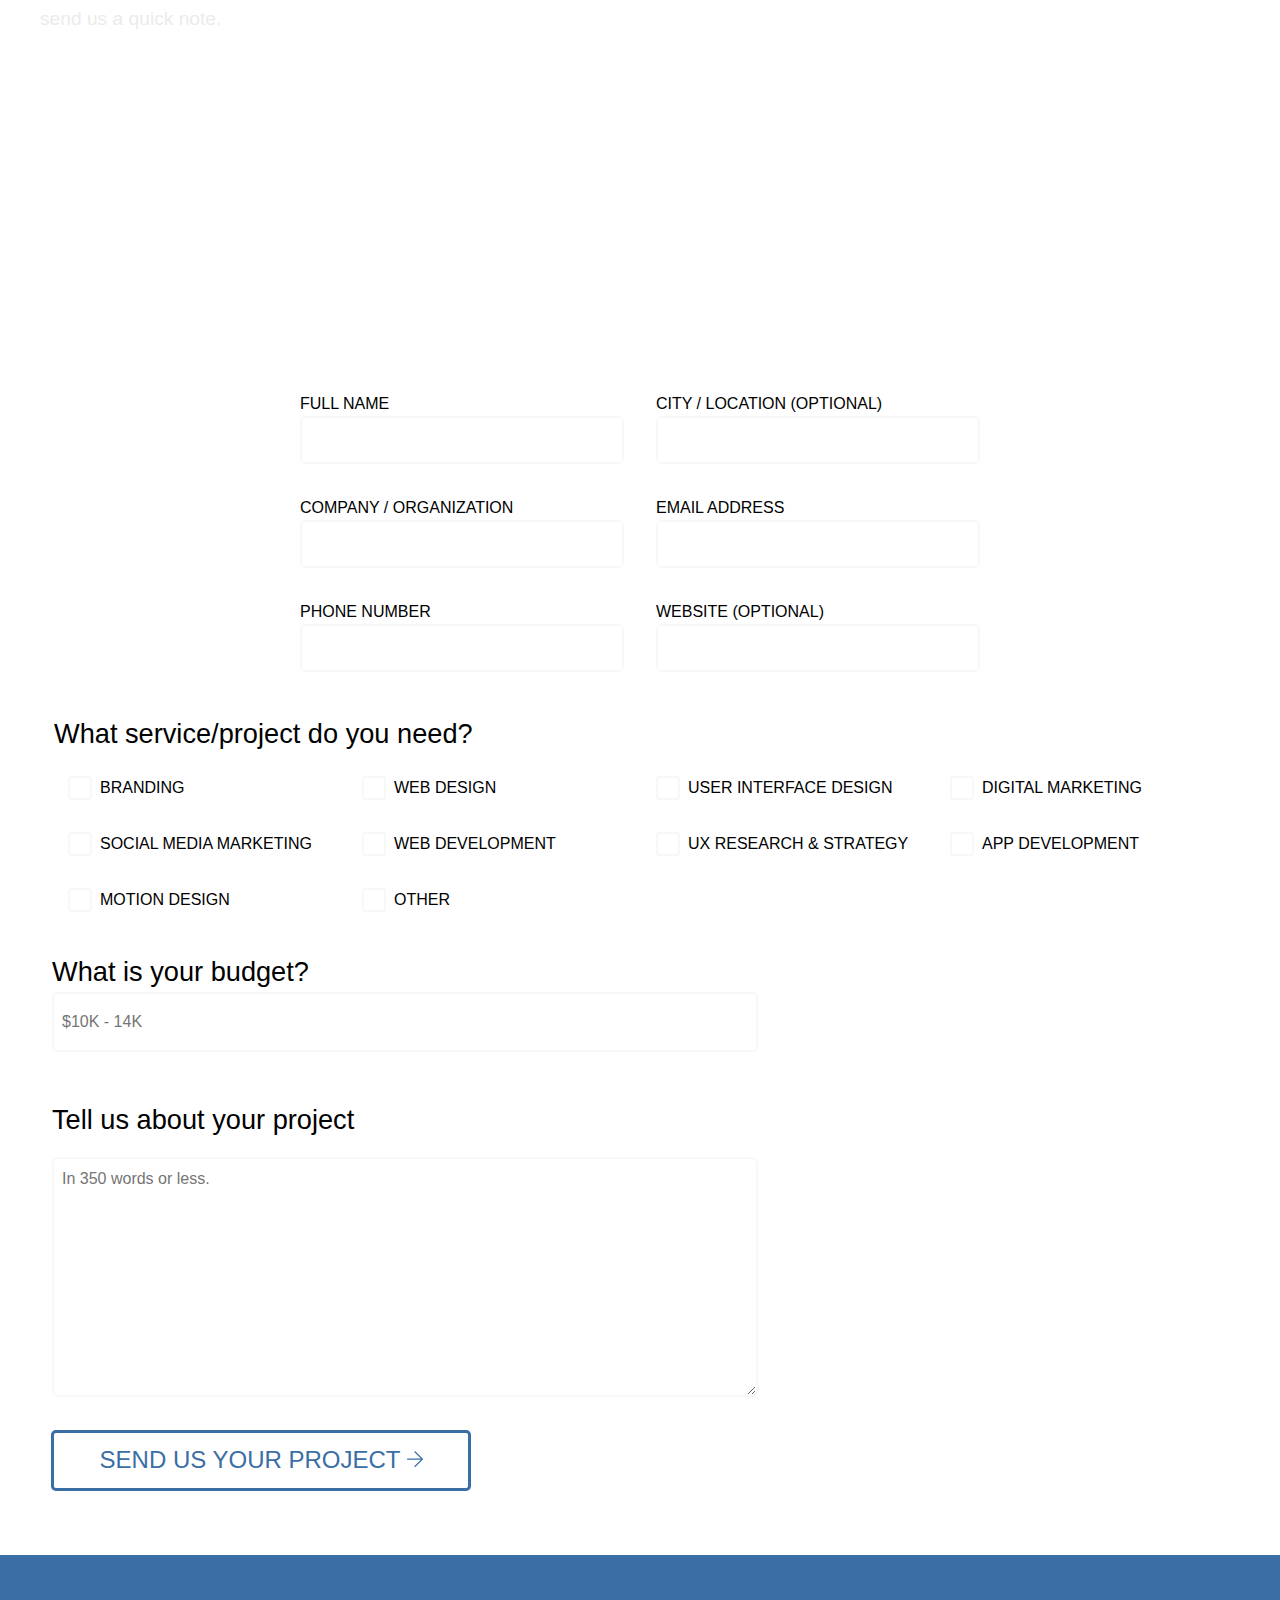
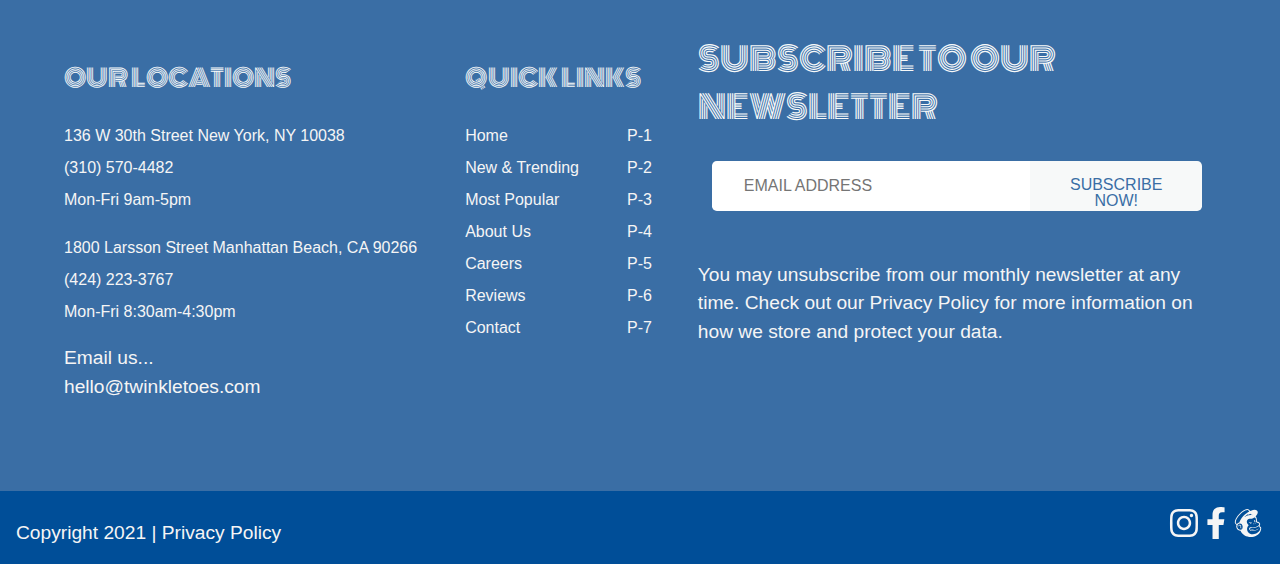
==== commit e6b943e8: "Styles & Content" ====
--- a/contact.html
+++ b/contact.html
@@ -19,51 +19,7 @@
 		<header>
 			<div class="inner-container wide-flex">
 				<div class="flex">
-					<h1 class="sr-only">Creative Studio</h1>
-					<svg data-name="Layer 1" viewBox="0 0 556.74 156.56" xmlns="http://www.w3.org/2000/svg" xmlns:xlink="http://www.w3.org/1999/xlink"> 
-						<a href="index.html">
-							<defs>
-							<style>.cls-1{fill:url(#a);}.cls-2{fill:url(#i);}.cls-3{fill:url(#h);}.cls-4{fill:url(#g);}.cls-5{fill:url(#f);}.cls-6{fill:url(#e);}.cls-7{fill:url(#d);}.cls-8{fill:url(#c);}.cls-9{font-size:47px;fill:#211c53;font-family:Rubik-Light, Rubik;font-weight:300;letter-spacing:1.25em;}.cls-10{letter-spacing:1.26em;}.cls-11{fill:none;stroke-miterlimit:10;stroke-width:3px;stroke:url(#b);}</style>
-							<linearGradient id="a" x1="6.31" x2="84" y1="49.44" y2="49.44" gradientUnits="userSpaceOnUse">
-							<stop stop-color="#fff" offset="0"/>
-							<stop stop-color="#211c53" offset=".01"/>
-							<stop stop-color="#232256" offset=".13"/>
-							<stop stop-color="#283460" offset=".31"/>
-							<stop stop-color="#30506f" offset=".51"/>
-							<stop stop-color="#3b7884" offset=".74"/>
-							<stop stop-color="#49ab9f" offset=".97"/>
-							<stop stop-color="#4bb1a2" offset="1"/>
-							</linearGradient>
-							<linearGradient id="i" x1="90.52" x2="163.48" y1="54.54" y2="54.54" xlink:href="#a"/>
-							<linearGradient id="h" x1="170.99" x2="227.37" y1="54.54" y2="54.54" xlink:href="#a"/>
-							<linearGradient id="g" x1="233.75" x2="307.66" y1="54.47" y2="54.47" xlink:href="#a"/>
-							<linearGradient id="f" x1="314.51" x2="365.55" y1="54.54" y2="54.54" xlink:href="#a"/>
-							<linearGradient id="e" x1="373.01" x2="396.83" y1="54.54" y2="54.54" xlink:href="#a"/>
-							<linearGradient id="d" x1="403.02" x2="482.5" y1="54.54" y2="54.54" xlink:href="#a"/>
-							<linearGradient id="c" x1="488.51" x2="544.88" y1="54.54" y2="54.54" xlink:href="#a"/>
-							<linearGradient id="b" x1="91" x2="545.49" y1="102.28" y2="102.28" gradientUnits="userSpaceOnUse">
-							<stop stop-color="#fff" offset="0"/>
-							<stop stop-color="#211c53" offset="0"/>
-							<stop stop-color="#232256" offset=".13"/>
-							<stop stop-color="#27325e" offset=".31"/>
-							<stop stop-color="#2f4c6c" offset=".5"/>
-							<stop stop-color="#397180" offset=".71"/>
-							<stop stop-color="#46a099" offset=".93"/>
-							<stop stop-color="#4bb1a2" offset="1"/>
-							</linearGradient>
-							</defs>
-							<path class="cls-1" d="M84,25.53l-2.84,1.84A38.89,38.89,0,0,0,67.24,14.89,39.08,39.08,0,0,0,33.65,13.4,38.47,38.47,0,0,0,12.81,34.24a38.79,38.79,0,0,0,0,30.39A38.38,38.38,0,0,0,33.65,85.47a38.85,38.85,0,0,0,33.62-1.54A39.17,39.17,0,0,0,81.21,71.41L84,73.49A42.62,42.62,0,0,1,68.83,87a42.32,42.32,0,0,1-36.51,1.61A41.89,41.89,0,0,1,9.69,66a42,42,0,0,1,0-33A41.91,41.91,0,0,1,32.32,10.29a42.35,42.35,0,0,1,36.56,1.63A42.47,42.47,0,0,1,84,25.53ZM78.42,29.4l-2.83,1.84A32.22,32.22,0,0,0,64.08,20.92a32.28,32.28,0,0,0-27.81-1.25,31.45,31.45,0,0,0-17.2,17.2,32.26,32.26,0,0,0,0,25.14,31.54,31.54,0,0,0,17.2,17.2,31.81,31.81,0,0,0,12.57,2.55A31.45,31.45,0,0,0,64.1,77.93,32.41,32.41,0,0,0,75.59,67.58l2.74,2A35.61,35.61,0,0,1,65.64,81a35.86,35.86,0,0,1-34.71-.61,35.65,35.65,0,0,1-13-13,35.81,35.81,0,0,1,0-35.82,35.65,35.65,0,0,1,13-13,35.79,35.79,0,0,1,34.78-.57A35.75,35.75,0,0,1,78.42,29.4Zm-5.67,3.78L69.91,35a25.46,25.46,0,0,0-9-8.1A25.63,25.63,0,0,0,36,27.35a25.49,25.49,0,0,0-9.28,9.28,25.62,25.62,0,0,0,0,25.61A25.44,25.44,0,0,0,36,71.53a25.63,25.63,0,0,0,24.86.4A25.48,25.48,0,0,0,70,63.76l2.79,1.93A28.53,28.53,0,0,1,62.47,75a29,29,0,0,1-28.14-.47A28.65,28.65,0,0,1,23.79,63.94a29.12,29.12,0,0,1,0-29A28.8,28.8,0,0,1,34.33,24.39a29.08,29.08,0,0,1,28.14-.47A28.72,28.72,0,0,1,72.75,33.18Zm-5.62,3.88L64.34,38.9a18.63,18.63,0,0,0-15.5-8.18A18.73,18.73,0,0,0,30.13,49.44,18.71,18.71,0,0,0,48.84,68.15a18.29,18.29,0,0,0,8.86-2.22,18.61,18.61,0,0,0,6.64-6l2.74,2a22,22,0,0,1-7.84,7,22,22,0,0,1-19,.85A21.83,21.83,0,0,1,28.47,58a21.88,21.88,0,0,1,0-17.15A21.92,21.92,0,0,1,40.26,29.07a22,22,0,0,1,19,.87A21.94,21.94,0,0,1,67.13,37.06Z"/>
-							<path class="cls-2" d="M116.22,69.66h20.51a23.27,23.27,0,0,0,11.63-3,23.17,23.17,0,0,0,11.72-20.32,20.87,20.87,0,0,0-3.17-11.08A23.48,23.48,0,0,0,148.34,27a23.13,23.13,0,0,0-11.61-3.07H93.92V88.57h-3.4v-68h46.21A26,26,0,0,1,147,22.62a27.66,27.66,0,0,1,8.53,5.58,26.64,26.64,0,0,1,5.77,8.24,23.58,23.58,0,0,1,2.17,9.88,27.05,27.05,0,0,1-3.78,14.43,24.83,24.83,0,0,1-10.16,9.39l7.14,18.43H153l-6.76-17.06c-.85.28-1.84.56-3,.85l6.38,16.21H146l-6.23-15.65a30.26,30.26,0,0,1-3.08.15l6,15.5h-3.6l-5.95-15.5h-3.07l5.72,15.5h-3.6l-5.76-15.5H116.22Zm0-6.8h20.51a16.39,16.39,0,0,0,11.68-4.63,15.73,15.73,0,0,0,4.86-11.91,14.56,14.56,0,0,0-5-10.89,16.3,16.3,0,0,0-11.58-4.71h-36V88.57h-3.4V27.32h39.41a19.57,19.57,0,0,1,14,5.7,17.85,17.85,0,0,1,6,13.3,19,19,0,0,1-5.89,14.22,19.48,19.48,0,0,1-14.06,5.72H116.22Zm0-6.81h20.51a10,10,0,0,0,6.9-2.55,9.16,9.16,0,0,0,2.84-7.18,8.1,8.1,0,0,0-3-6.1,9.76,9.76,0,0,0-6.78-2.69h-29.2v51h-3.4V34.13h32.6a13.1,13.1,0,0,1,9.2,3.68,11.35,11.35,0,0,1,3.94,8.51A12.43,12.43,0,0,1,146,55.89a13.14,13.14,0,0,1-9.31,3.57H116.22Zm-1.88,32.52h-3.41V40.93h25.8a6.67,6.67,0,0,1,4.49,1.58,4.87,4.87,0,0,1,1.85,3.81q0,6.33-6.34,6.33H116.22v-3.4h20.51a2.59,2.59,0,0,0,2.93-2.93,1.69,1.69,0,0,0-.87-1.4,3.61,3.61,0,0,0-2.06-.59H114.34Z"/>
-							<path class="cls-3" d="M174.4,88.57H171v-68h3.41Zm6.8,0h-3.4v-68h3.4Zm6.81,0H184.6v-68H188Zm6.8-17h32.56V75H194.81v3.41h32.56v3.4H194.81v3.4h32.56v3.41h-36v-68h36v3.4H194.81v3.4h32.56v3.4H194.81v3.41h32.56v3.4H194.81V46h30.67v3.4H194.81v3.4h30.67v3.4H194.81V59.6h30.67V63H194.81Z"/>
-							<path class="cls-4" d="M307.66,55V88.57h-3.4V55a33.21,33.21,0,0,0-4.49-17.22,30.93,30.93,0,0,0-12.24-11.72,36.13,36.13,0,0,0-17.3-4.14,32.92,32.92,0,0,0-16.77,4.4A32.76,32.76,0,0,0,239,65.57a29.72,29.72,0,0,0,5.1,9.12,35,35,0,0,0,7.47,6.74,33.72,33.72,0,0,0,9.12,4.3,34.39,34.39,0,0,0,10,1.46,26.77,26.77,0,0,0,10.58-2.12v3.5a32.46,32.46,0,0,1-10.77,1.84,39,39,0,0,1-11.13-1.61,35.49,35.49,0,0,1-10-4.75,38.13,38.13,0,0,1-8.1-7.42,32.36,32.36,0,0,1-5.48-10,36.48,36.48,0,0,1-2-12.1,36.36,36.36,0,0,1,10.33-25.45,35.31,35.31,0,0,1,11.62-7.7,37.36,37.36,0,0,1,14.53-2.86A40.73,40.73,0,0,1,285,21.18a35.85,35.85,0,0,1,11.9,7.35,33.38,33.38,0,0,1,7.9,11.55A38.17,38.17,0,0,1,307.66,55Zm-6.81,0V88.57h-3.4V55a26.62,26.62,0,0,0-3.57-13.82A24,24,0,0,0,284.13,32a29.75,29.75,0,0,0-13.9-3.21,26.42,26.42,0,0,0-13.37,3.47A25.4,25.4,0,0,0,244,54.54a26.8,26.8,0,0,0,2.22,11,22.66,22.66,0,0,0,6,8.2,27.66,27.66,0,0,0,8.55,5,28.8,28.8,0,0,0,10,1.77,26.26,26.26,0,0,0,10.49-2.22v3.45a30,30,0,0,1-10.58,2,31.31,31.31,0,0,1-15-3.68,28.68,28.68,0,0,1-15.07-25.57,28.62,28.62,0,0,1,2.29-11.34,28.41,28.41,0,0,1,15.66-15.55,30.1,30.1,0,0,1,11.72-2.31A33,33,0,0,1,285.85,29a27.46,27.46,0,0,1,11,10.49A30,30,0,0,1,300.85,55Zm-6.8,0V88.57h-3.4V55q0-8.92-5.72-14.2t-14.7-5.27a19,19,0,0,0-13.89,5.53,18.26,18.26,0,0,0-5.58,13.47,21.32,21.32,0,0,0,1.68,8.65A15.88,15.88,0,0,0,257,69.33a20.65,20.65,0,0,0,6.45,3.52A23.22,23.22,0,0,0,271,74.06a22.09,22.09,0,0,0,10.25-2.51v3.59a26.51,26.51,0,0,1-10.3,2.13,27.19,27.19,0,0,1-8.88-1.44,23.34,23.34,0,0,1-7.52-4.21,19.2,19.2,0,0,1-5.24-7.18,24.39,24.39,0,0,1-1.94-9.9A21.51,21.51,0,0,1,254,38.69a22.18,22.18,0,0,1,16.28-6.55,26.21,26.21,0,0,1,12.19,2.77,20.65,20.65,0,0,1,8.51,8A23.19,23.19,0,0,1,294.05,55Zm-10.21,0q0-6-3.73-9.35t-9.88-3.31a12.45,12.45,0,0,0-8.93,3.59,11.5,11.5,0,0,0-3.73,8.6,16,16,0,0,0,.75,5.08,10.49,10.49,0,0,0,5.15,6.19,14.35,14.35,0,0,0,3.76,1.4,19.94,19.94,0,0,0,4.18.42A18.77,18.77,0,0,0,281.24,65v3.41a21,21,0,0,1-9.87,2.41,21.88,21.88,0,0,1-6.41-.92,17.48,17.48,0,0,1-5.45-2.79,12.79,12.79,0,0,1-3.9-5.11,17.93,17.93,0,0,1-1.44-7.44,15,15,0,0,1,4.58-11.06A15.66,15.66,0,0,1,270.23,39q7.61,0,12.31,4.27T287.24,55V88.57h-3.4Z"/>
-							<path class="cls-5" d="m314.51 23.92v-3.4h51v3.4zm0 6.8v-3.4h51v3.4zm0 6.81v-3.4h51v3.4zm13.61 1.84h3.4v49.2h-3.4zm6.81 0h3.4v49.2h-3.4zm6.8 0h3.4v49.2h-3.4zm6.8 0h3.41v49.2h-3.41z"/>
-							<path class="cls-6" d="M373,20.52h3.41V88.57H373Zm6.81,0h3.4V88.57h-3.4Zm6.8,0H390V88.57h-3.41Zm6.81,0h3.4V88.57h-3.4Z"/>
-							<path class="cls-7" d="M403,20.52h3.69L431.8,84l25.09-63.46h3.64L433.64,88.57H430Zm7.32,0H414l20.18,51-1.94,4.35Zm7.33,0h3.68L437.8,62.24,436,66.92Zm7.32,0h3.64l12.76,32.27-1.79,4.78Zm39.18,0h3.68L440.92,88.57h-3.64Zm7.37,0h3.64L448.24,88.57H444.6Zm7.28,0h3.68L455.57,88.57h-3.64Z"/>
-							<path class="cls-8" d="M491.91,88.57h-3.4v-68h3.4Zm6.8,0h-3.4v-68h3.4Zm6.81,0h-3.4v-68h3.4Zm6.8-17h32.56V75H512.32v3.41h32.56v3.4H512.32v3.4h32.56v3.41h-36v-68h36v3.4H512.32v3.4h32.56v3.4H512.32v3.41h32.56v3.4H512.32V46H543v3.4H512.32v3.4H543v3.4H512.32V59.6H543V63H512.32Z"/>
-							<text class="cls-9" transform="translate(89 146.13)">S<tspan class="cls-10" x="87.28" y="0">TUDIO</tspan></text>
-							<line class="cls-11" x1="91" x2="545.49" y1="102.28" y2="102.28"/>
-						</a>
-					</svg>
+					<h1><a href="index.html">Twinkle Toes</a></h1>
 					<div class="menu-icon">
 						<svg enable-background="new 0 0 150 150" version="1.1" viewBox="0 0 150 150" xml:space="preserve" xmlns="http://www.w3.org/2000/svg">
 							<path d="M15,30h120c8.284,0,15-6.716,15-15s-6.716-15-15-15H15C6.716,0,0,6.716,0,15S6.716,30,15,30z"/>
@@ -75,16 +31,16 @@
 				<nav class="navbar">
 					<ul class="main-menu">
 						<li>
-							<a href="#">Services</a>
-						</li>
-						<li>
-							<a href="#">Our Work</a>		
+							<a href="#">New & Trending</a>
+						</li>
+						<li>
+							<a href="#">Most Popular</a>		
 						</li>
 						<li>
 							<a href="#">About Us</a>	
 						</li>
 						<li>
-							<a href="#">Blog</a>	
+							<a href="#">Reviews</a>	
 						</li>
 						<li>
 							<a href="contact.html">Contact</a>	
@@ -93,7 +49,7 @@
 							<form action="#" method="GET" role="search">
 								<label class="sr-only" for="search">Search Bar</label>
 								<input type="text" id="search" placeholder="Search" />
-							</form>		
+							</form>	
 						</li>
 					</ul>
 				</nav>
@@ -239,10 +195,10 @@
         </main>
 
         <footer>
-            <section class="lg-flex-container">
+			<section class="lg-flex-container">
 				<div class="footer-flex-container">
 					<div>
-						<h2>Our Offices</h2>
+						<h2>Our Locations</h2>
 						<ul>
 							<li>136 W 30th Street New York, NY 10038</li>
 							<li>(310) 570-4482</li>
@@ -253,29 +209,30 @@
 							<li>(424) 223-3767</li>
 							<li>Mon-Fri 8:30am-4:30pm</li>
 						</ul>
-						<p>Email us, say hello! hello@creativestudio.com</p>
+						<p>Email us...</p>
+						<p>hello@twinkletoes.com</p>
 					</div>
 	
 					<div>
 						<h2>Quick Links</h2>
 						<nav class="footer-flex-container-2">
 							<ul>
-								<li><a href="#">Home</a></li>
-								<li><a href="#">Our Work</a></li>
-								<li><a href="#">Our Clients</a></li>
+								<li><a href="index.html">Home</a></li>
+								<li><a href="#">New & Trending</a></li>
+								<li><a href="#">Most Popular</a></li>
 								<li><a href="#">About Us</a></li>
 								<li><a href="#">Careers</a></li>
-								<li><a href="#">Blog</a></li>
-								<li><a href="#">Contact</a></li>
+								<li><a href="#">Reviews</a></li>
+								<li><a href="contact.html">Contact</a></li>
 							</ul>
 							<ul>
-								<li><a href="#">Branding</a></li>
-								<li><a href="#">UI/UX Design</a></li>
-								<li><a href="#">Motion Design</a></li>
-								<li><a href="#">Web Design</a></li>
-								<li><a href="#">App Design</a></li>
-								<li><a href="#">Digital Marketing</a></li>
-								<li><a href="#">Social Media Marketing</a></li>
+								<li><a href="#">P-1</a></li>
+								<li><a href="#">P-2</a></li>
+								<li><a href="#">P-3</a></li>
+								<li><a href="#">P-4</a></li>
+								<li><a href="#">P-5</a></li>
+								<li><a href="#">P-6</a></li>
+								<li><a href="#">P-7</a></li>
 							</ul>
 						</nav>
 					</div>
@@ -309,9 +266,9 @@
 							<path d="M330.61 243.52a36.15 36.15 0 0 1 9.3 0c1.66-3.83 1.95-10.43.45-17.61-2.23-10.67-5.25-17.14-11.48-16.13s-6.47 8.74-4.24 19.42c1.26 6 3.49 11.14 6 14.32zM277.05 252c4.47 2 7.2 3.26 8.28 2.13 1.89-1.94-3.48-9.39-12.12-13.09a31.44 31.44 0 0 0-30.61 3.68c-3 2.18-5.81 5.22-5.41 7.06.85 3.74 10-2.71 22.6-3.48 7-.44 12.8 1.75 17.26 3.71zm-9 5.13c-9.07 1.42-15 6.53-13.47 10.1.9.34 1.17.81 5.21-.81a37 37 0 0 1 18.72-1.95c2.92.34 4.31.52 4.94-.49 1.46-2.22-5.71-8-15.39-6.85zm54.17 17.1c3.38-6.87-10.9-13.93-14.3-7s10.92 13.88 14.32 6.97zm15.66-20.47c-7.66-.13-7.95 15.8-.26 15.93s7.98-15.81.28-15.96zm-218.79 78.9c-1.32.31-6 1.45-8.47-2.35-5.2-8 11.11-20.38 3-35.77-9.1-17.47-27.82-13.54-35.05-5.54-8.71 9.6-8.72 23.54-5 24.08 4.27.57 4.08-6.47 7.38-11.63a12.83 12.83 0 0 1 17.85-3.72c11.59 7.59 1.37 17.76 2.28 28.62 1.39 16.68 18.42 16.37 21.58 9a2.08 2.08 0 0 0-.2-2.33c.03.89.68-1.3-3.35-.39zm299.72-17.07c-3.35-11.73-2.57-9.22-6.78-20.52 2.45-3.67 15.29-24-3.07-43.25-10.4-10.92-33.9-16.54-41.1-18.54-1.5-11.39 4.65-58.7-21.52-83 20.79-21.55 33.76-45.29 33.73-65.65-.06-39.16-48.15-51-107.42-26.47l-12.55 5.33c-.06-.05-22.71-22.27-23.05-22.57C169.5-18-41.77 216.81 25.78 273.85l14.76 12.51a72.49 72.49 0 0 0-4.1 33.5c3.36 33.4 36 60.42 67.53 60.38 57.73 133.06 267.9 133.28 322.29 3 1.74-4.47 9.11-24.61 9.11-42.38s-10.09-25.27-16.53-25.27zm-316 48.16c-22.82-.61-47.46-21.15-49.91-45.51-6.17-61.31 74.26-75.27 84-12.33 4.54 29.64-4.67 58.49-34.12 57.81zM84.3 249.55C69.14 252.5 55.78 261.09 47.6 273c-4.88-4.07-14-12-15.59-15-13.01-24.85 14.24-73 33.3-100.21C112.42 90.56 186.19 39.68 220.36 48.91c5.55 1.57 23.94 22.89 23.94 22.89s-34.15 18.94-65.8 45.35c-42.66 32.85-74.89 80.59-94.2 132.4zM323.18 350.7s-35.74 5.3-69.51-7.07c6.21-20.16 27 6.1 96.4-13.81 15.29-4.38 35.37-13 51-25.35a102.85 102.85 0 0 1 7.12 24.28c3.66-.66 14.25-.52 11.44 18.1-3.29 19.87-11.73 36-25.93 50.84A106.86 106.86 0 0 1 362.55 421a132.45 132.45 0 0 1-20.34 8.58c-53.51 17.48-108.3-1.74-126-43a66.33 66.33 0 0 1-3.55-9.74c-7.53-27.2-1.14-59.83 18.84-80.37 1.23-1.31 2.48-2.85 2.48-4.79a8.45 8.45 0 0 0-1.92-4.54c-7-10.13-31.19-27.4-26.33-60.83 3.5-24 24.49-40.91 44.07-39.91l5 .29c8.48.5 15.89 1.59 22.88 1.88 11.69.5 22.2-1.19 34.64-11.56 4.2-3.5 7.57-6.54 13.26-7.51a17.45 17.45 0 0 1 13.6 2.24c10 6.64 11.4 22.73 11.92 34.49.29 6.72 1.1 23 1.38 27.63.63 10.67 3.43 12.17 9.11 14 3.19 1.05 6.15 1.83 10.51 3.06 13.21 3.71 21 7.48 26 12.31a16.38 16.38 0 0 1 4.74 9.29c1.56 11.37-8.82 25.4-36.31 38.16-46.71 21.68-93.68 14.45-100.48 13.68-20.15-2.71-31.63 23.32-19.55 41.15 22.64 33.41 122.4 20 151.37-21.35.69-1 .12-1.59-.73-1-41.77 28.58-97.06 38.21-128.46 26-4.77-1.85-14.73-6.44-15.94-16.67 43.6 13.49 71 .74 71 .74s2.03-2.79-.56-2.53zm-68.47-5.7zm-83.4-187.5c16.74-19.35 37.36-36.18 55.83-45.63a.73.73 0 0 1 1 1c-1.46 2.66-4.29 8.34-5.19 12.65a.75.75 0 0 0 1.16.79c11.49-7.83 31.48-16.22 49-17.3a.77.77 0 0 1 .52 1.38 41.86 41.86 0 0 0-7.71 7.74.75.75 0 0 0 .59 1.19c12.31.09 29.66 4.4 41 10.74.76.43.22 1.91-.64 1.72-69.55-15.94-123.08 18.53-134.5 26.83a.76.76 0 0 1-1-1.12z" fill="currentColor"/>
 						</svg>
 					</div>
-					<p>Copyright 2021 | For educational purposes only | Privacy Policy</p>
+					<p>Copyright 2021 | Privacy Policy</p>
 				</div>
 			</div>
-        </footer>
+		</footer>
     </body>
 </html>--- a/css/styles.css
+++ b/css/styles.css
@@ -1,11 +1,11 @@
 :root {
     /** colours **/
-    --yellow:           #FED766; 
-    --lt-seafoam-green: #ecf9f6;
-    --seafoam-green:    #43C6AC;
-    --md-blue:          #191654;
-    --dk-blue:          #0C0B2A;
-    --blue-grey:        #6B717E;
+    --yellow:           #00A676; 
+    --lt-seafoam-green: #EBEBEB;
+    --seafoam-green:    #F7F9F9;
+    --md-blue:          #3A6EA5;
+    --dk-blue:          #004E98;
+    --blue-grey:        #C0C0C0;
 
     /** typography **/
     --headings:'Monoton', cursive;
@@ -24,23 +24,34 @@
 /* Typography */
 h1 {
     font-family: var(--headings);
+    font-weight: 400;
+}
+
+h1 a {
+    text-decoration: none;
+    color: var(--dk-blue);
 }
 
 h2 {
     font-family: var(--headings);
     text-transform: uppercase;
     font-weight: 400;
+    color: var(--dk-blue);
 }
 
 main h2 {
     font-size: 3rem;
-    border-bottom: solid var(--seafoam-green) 2px;
+    border-bottom: solid var(--yellow) 2px;
+}
+
+footer h2 {
+    color: var(--seafoam-green);
 }
 
 h3 {
     font-size: 2rem;
     margin-bottom: 0.7rem;
-    color: var(--seafoam-green);
+    color: var(--dk-blue);
 }
 
 p {
@@ -148,7 +159,7 @@
 
 .main-menu li {
     list-style: none;
-    border-bottom: solid var(--seafoam-green) 1px;
+    border-bottom: solid var(--yellow) 1px;
     padding: 0 1rem;
 }
 
@@ -180,32 +191,32 @@
 /* Page 1: Home */
 /* Main */
 .home-section-1 {
-    background: rgb(25,22,84);
-    background: linear-gradient(45deg, rgba(25,22,84,1) 0%, rgba(9,9,121,1) 35%, rgba(67,198,172,1) 100%);
+    background: rgb(0,78,152);
+    background: linear-gradient(41deg, rgba(0,78,152,1) 0%, rgba(247,249,249,1) 50%, rgba(137,220,238,1) 100%);
     padding-bottom: 4rem;
 }
 
 .home-section-1 h2 {
     font-size: 4rem;
-    color: var(--lt-seafoam-green);
+    color: var(--dk-blue);
     padding-top: 4rem;
 }
 
 .home-section-1 p {
-    color: whitesmoke;
+    color: var(--dk-blue);
     padding-bottom: 2rem;
 }
 
 
 .home-section-1 button {
     margin-bottom: 1rem;
+    background-color: var(--yellow);
+    color: var(--lt-seafoam-green);
+}
+
+.home-section-1 button:hover {
     background-color: var(--seafoam-green);
     color: var(--md-blue);
-}
-
-.home-section-1 button:hover {
-    background-color: var(--lt-seafoam-green);
-    color: var(--seafoam-green);
 }
 
 .home-section-1 button:last-of-type {
@@ -232,7 +243,8 @@
 }
 
 main section:nth-child(2) button:hover {
-    background-color: var(--seafoam-green);
+    background-color: var(--yellow);
+    color: var(--seafoam-green);
 }
 
 /* Horizontal Scroll */
@@ -290,7 +302,8 @@
 }
 
 main section:nth-child(3) button:hover {
-    background-color: var(--seafoam-green);
+    background-color: var(--yellow);
+    color: var(--seafoam-green);
 }
 
 main section:nth-child(3) img {
@@ -318,13 +331,14 @@
 }
 
 main section:nth-child(4) button:hover {
-    background-color: var(--lt-seafoam-green);
+    background-color: var(--yellow);
     color: var(--seafoam-green);
 }
 
 /* Section 5 */
 .sec-flex-container section:first-of-type {
     background-color: var(--md-blue);
+    margin-bottom: 0;
     padding-bottom: 0.5rem;
     padding-top: 3.5rem;
 }
@@ -351,24 +365,6 @@
 .sec-flex-container section:first-of-type button:hover {
     background-color: var(--lt-seafoam-green);
     color: var(--md-blue);
-}
-
-/* Section 6 */
-.sec-flex-container section:last-of-type img {
-    border-radius: 5px;
-    margin-bottom: 1.5rem;
-    width: 100%;
-}
-
-.sec-flex-container section:last-of-type a {
-    font-size: 1.5rem;
-    color: black;
-    text-decoration: none;
-    border-bottom: solid var(--seafoam-green) 2px;
-}
-
-.sec-flex-container section:last-of-type a:hover {
-    cursor: pointer;
 }
 
 /* Page 1 Background-img */
@@ -411,7 +407,8 @@
 }
 
 .background-img button:hover {
-    background-color: var(--lt-seafoam-green);
+    background-color: var(--yellow);
+    color: var(--seafoam-green);
 }
 
 /* Page 2: Contact Us */
@@ -687,6 +684,7 @@
 
 .subscription-form-control button:hover {
     background-color: var(--yellow);
+    color: var(--seafoam-green);
 }
 
 footer .lg-flex-container section p {
